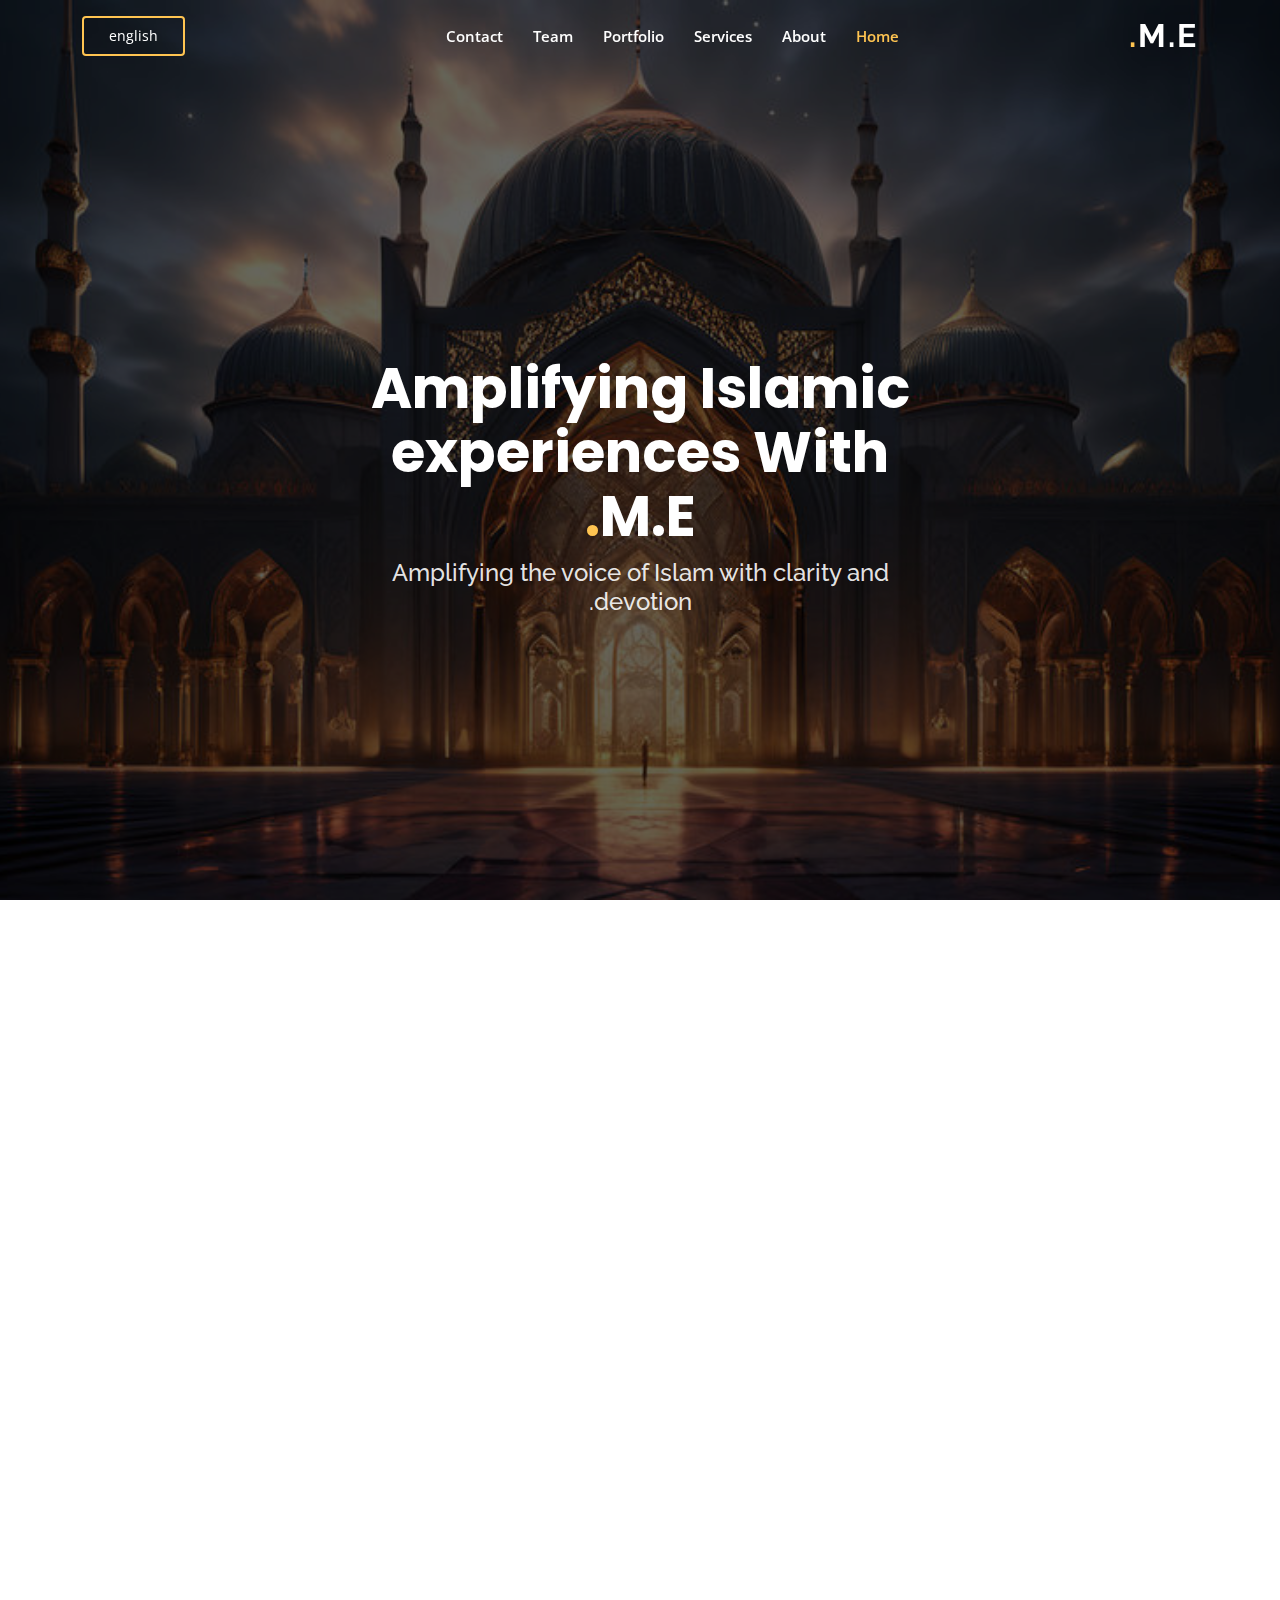
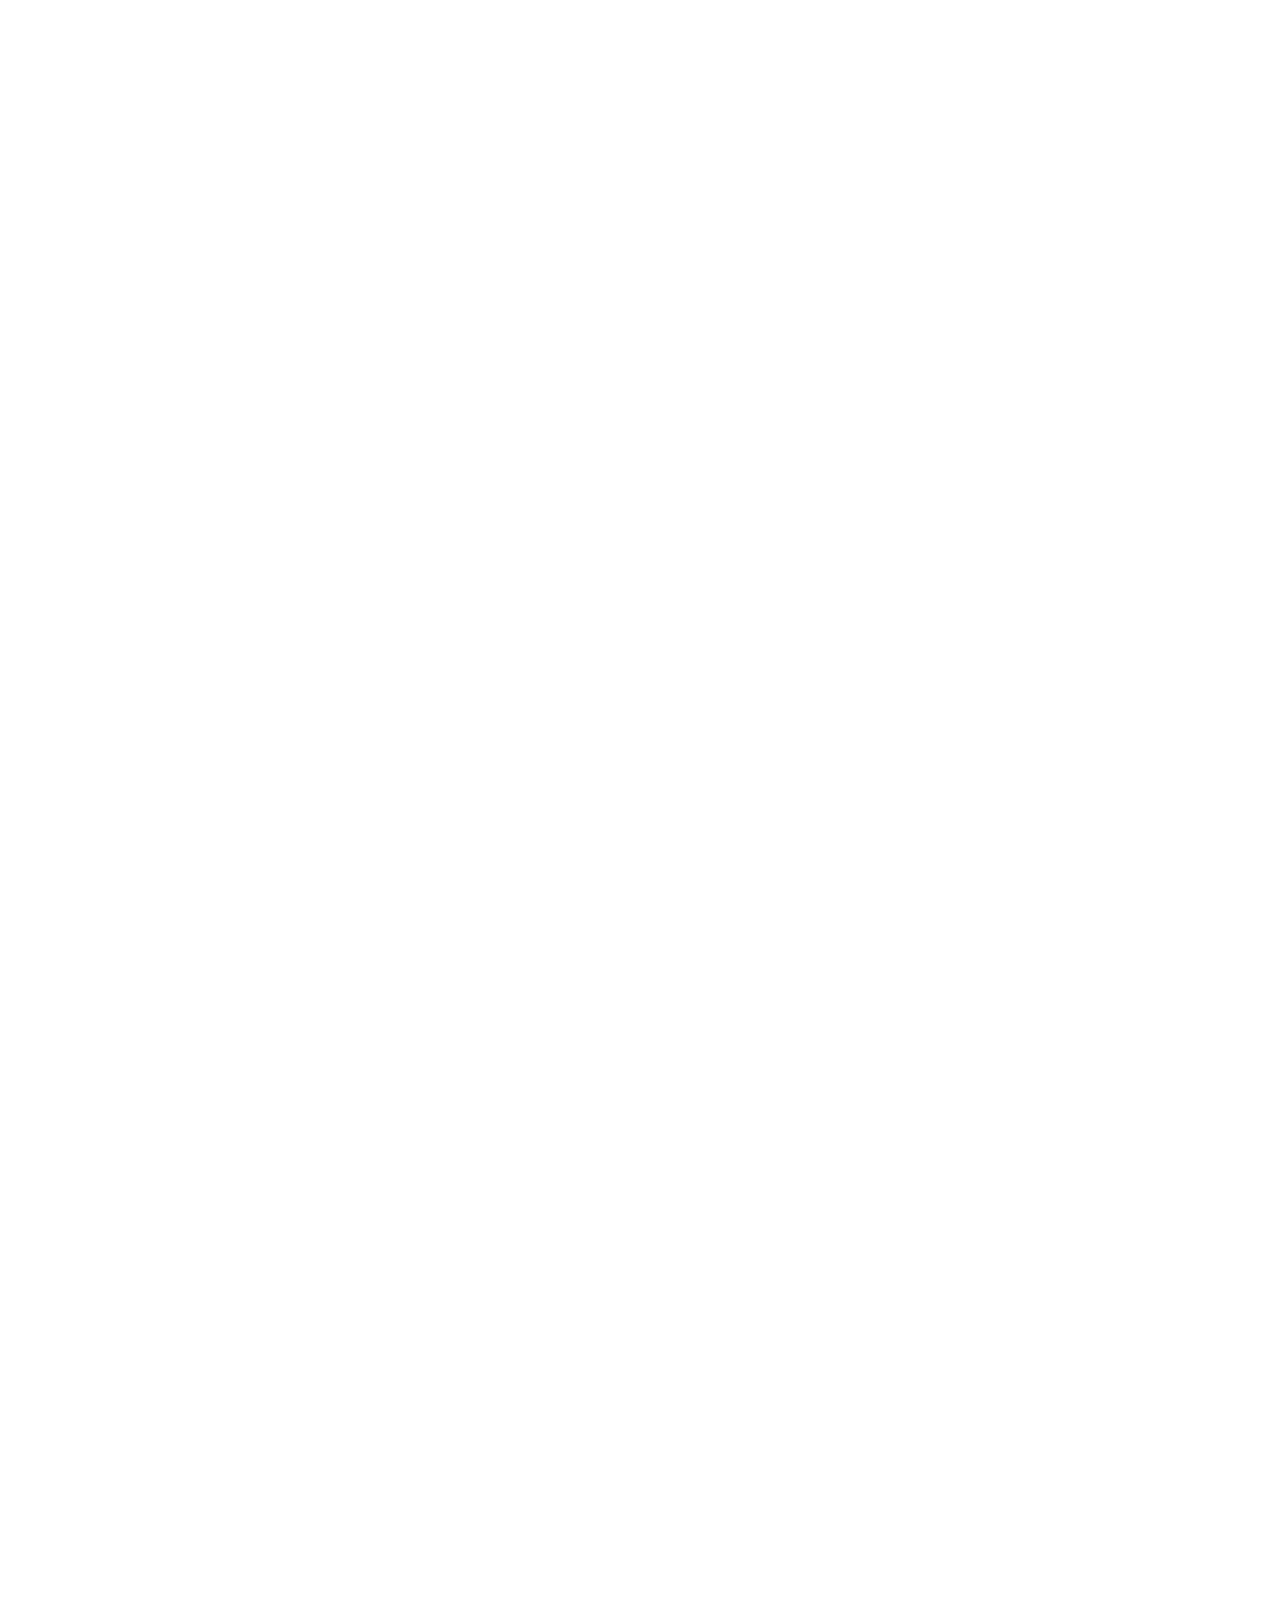
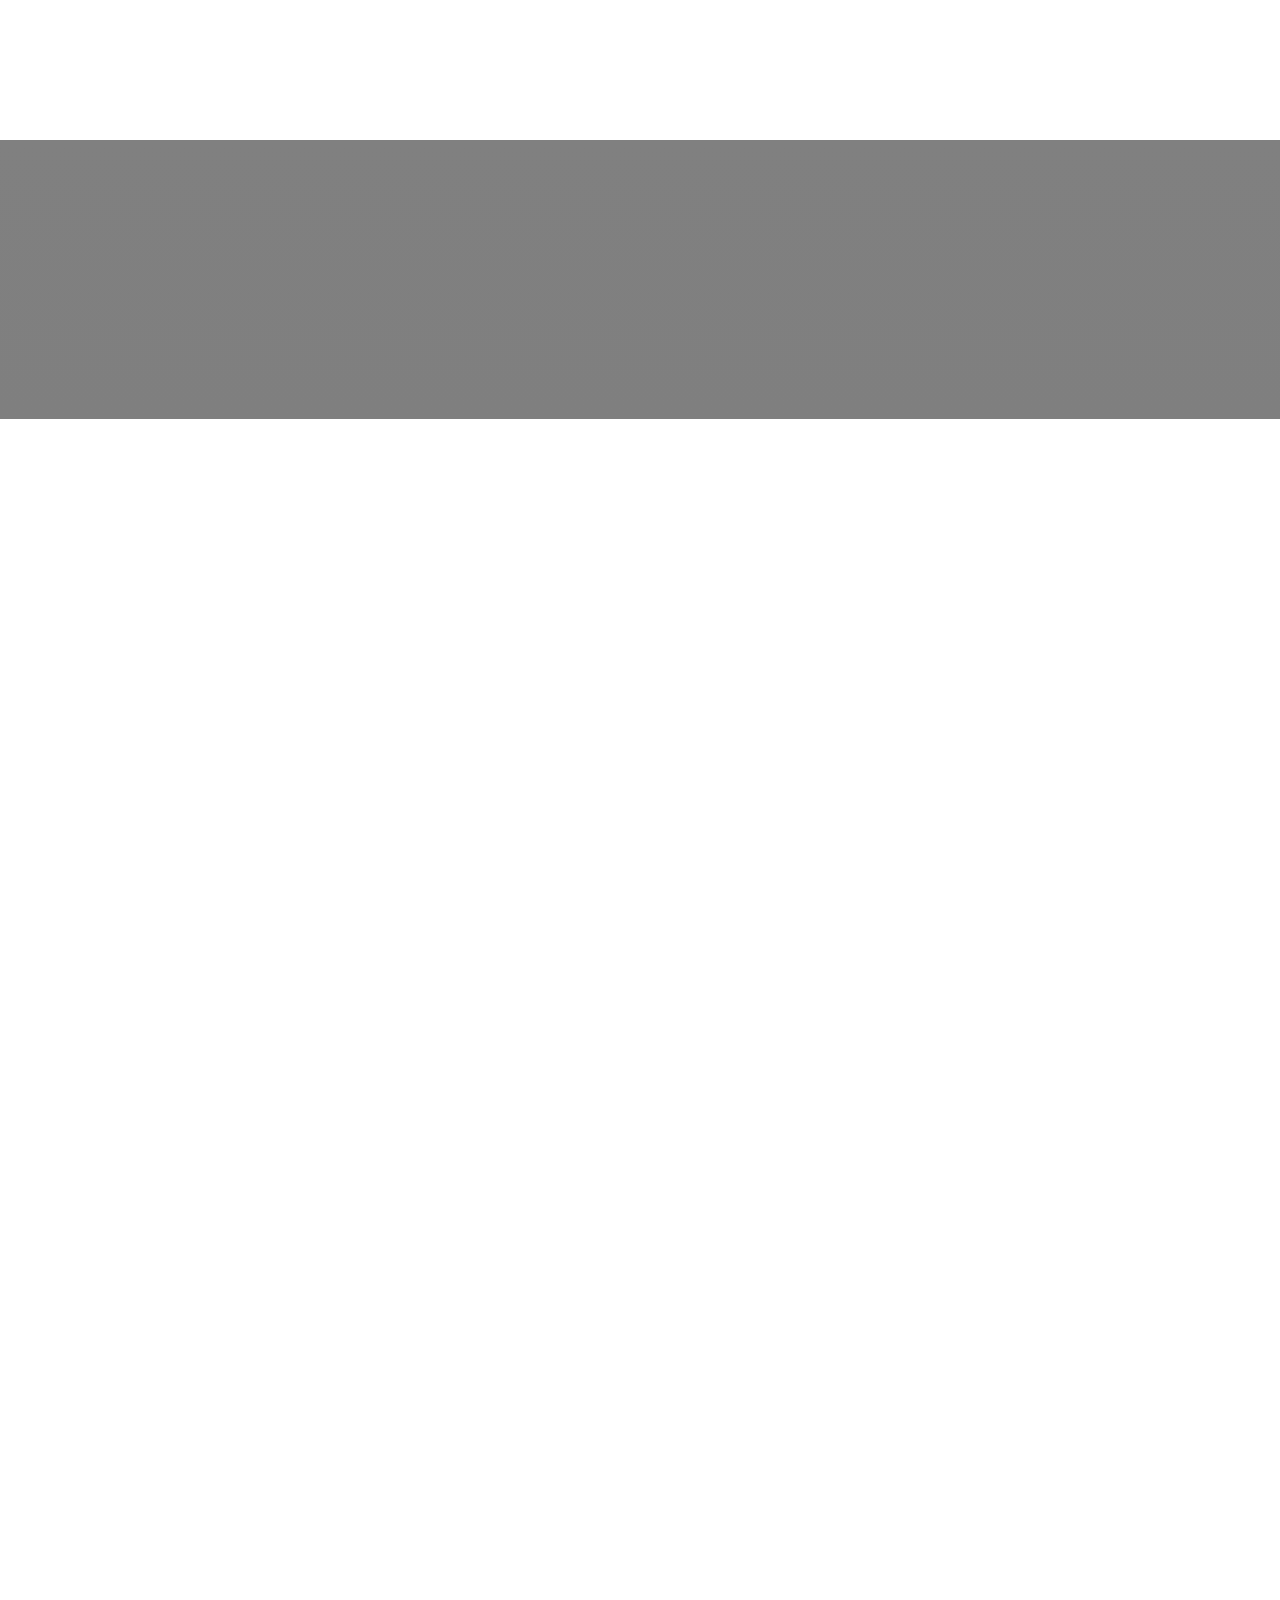
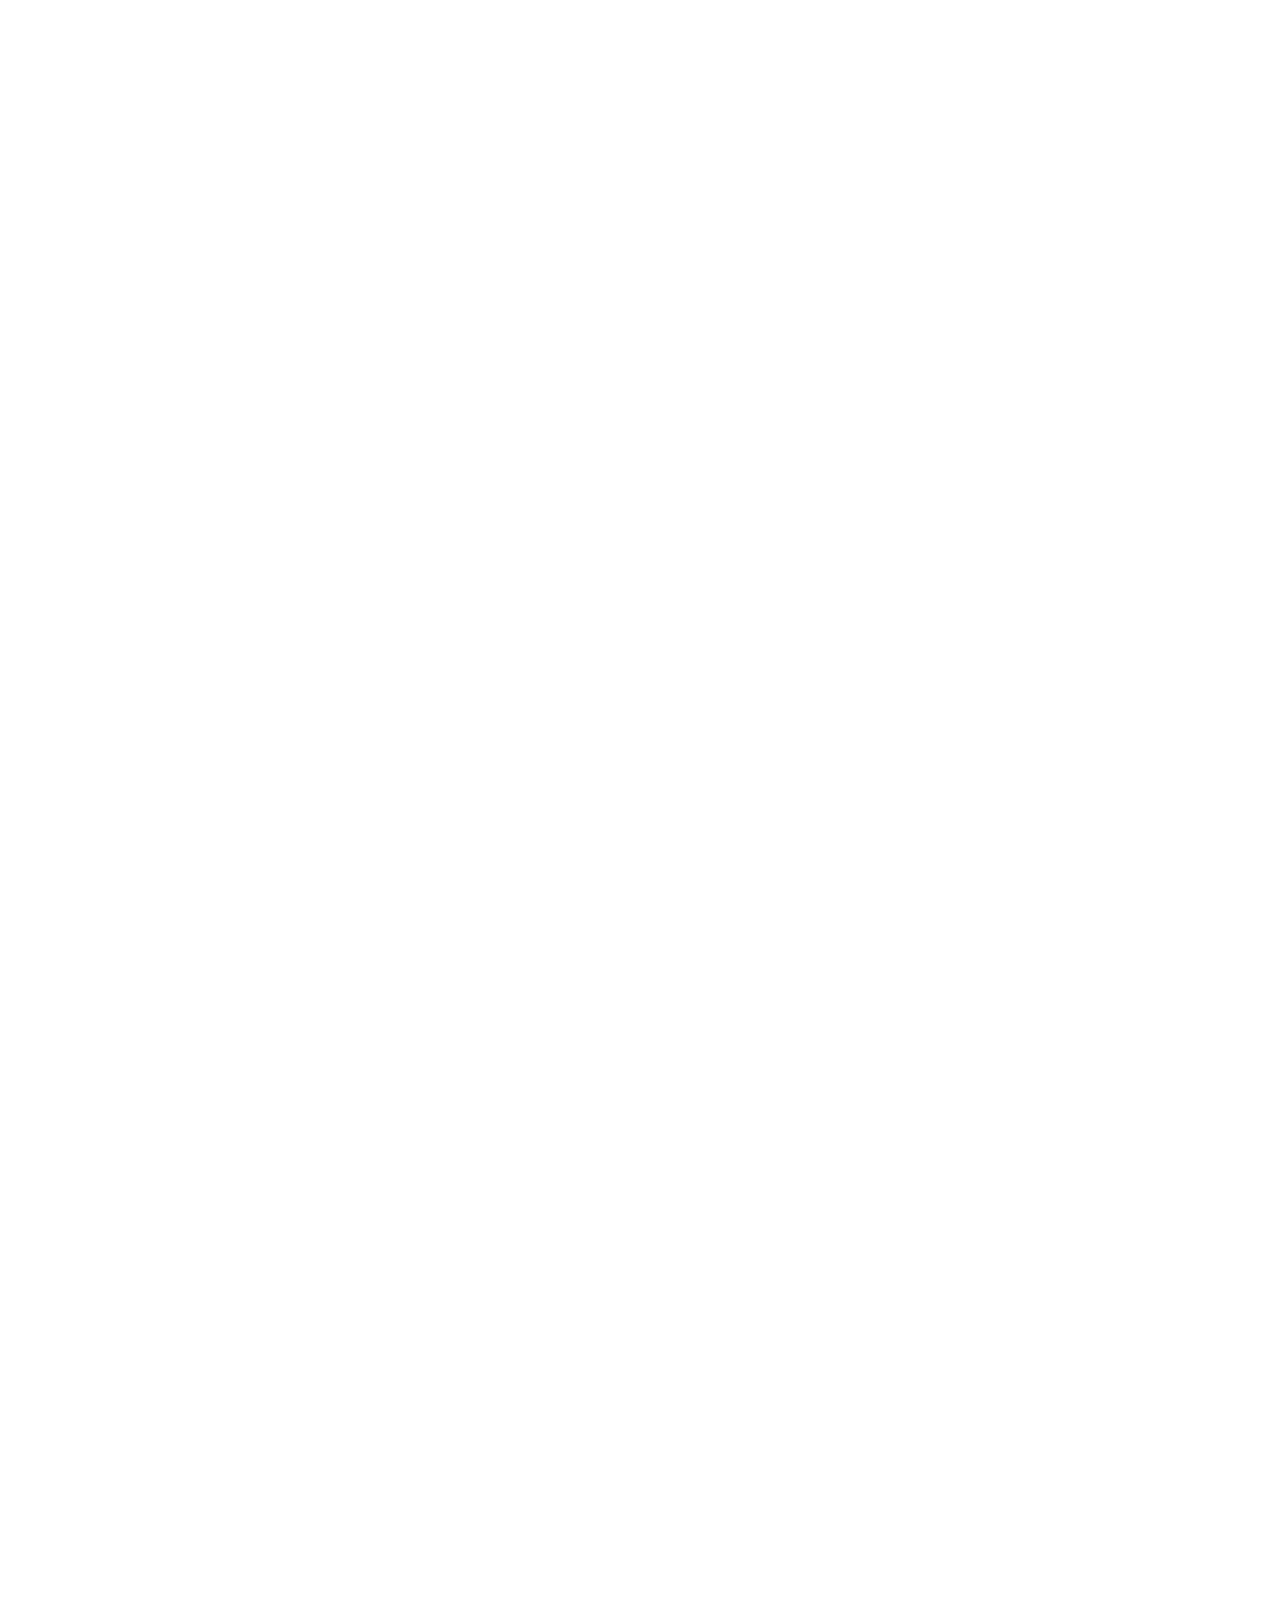
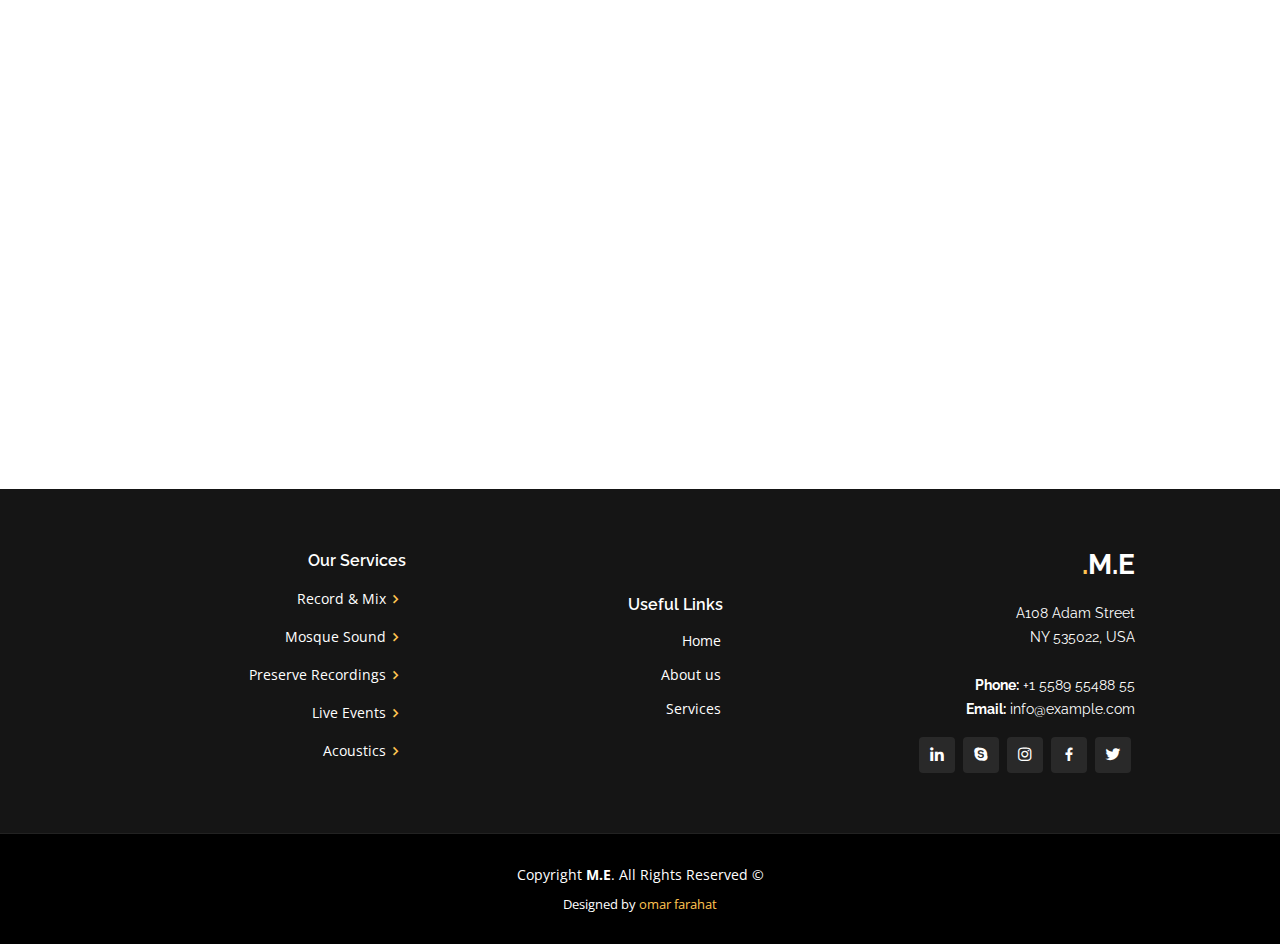
==== index ar.html @ 7bea2391 "UPLOAD" ====
<!DOCTYPE html>
<html lang="en">

<head>
  <meta charset="utf-8">
  <meta content="width=device-width, initial-scale=1.0" name="viewport">

  <title>maazen elharam</title>
  <meta content="" name="description">
  <meta content="" name="keywords">

  <!-- Favicons -->
  <link href="assets/img/favicon.png" rel="icon">
  <link href="assets/img/apple-touch-icon.png" rel="apple-touch-icon">

  <!-- Google Fonts -->
  <link href="https://fonts.googleapis.com/css?family=Open+Sans:300,300i,400,400i,600,600i,700,700i|Raleway:300,300i,400,400i,500,500i,600,600i,700,700i|Poppins:300,300i,400,400i,500,500i,600,600i,700,700i" rel="stylesheet">

  <!-- Vendor CSS Files -->
  <link href="assets/vendor/aos/aos.css" rel="stylesheet">
  <link href="assets/vendor/bootstrap/css/bootstrap.min.css" rel="stylesheet">
  <link href="assets/vendor/bootstrap-icons/bootstrap-icons.css" rel="stylesheet">
  <link href="assets/vendor/boxicons/css/boxicons.min.css" rel="stylesheet">
  <link href="assets/vendor/glightbox/css/glightbox.min.css" rel="stylesheet">
  <link href="assets/vendor/remixicon/remixicon.css" rel="stylesheet">
  <link href="assets/vendor/swiper/swiper-bundle.min.css" rel="stylesheet">

  <!-- Template Main CSS File -->
  <link href="assets/css/style ar.css" rel="stylesheet">

</head>

<body>

  <!-- ======= Header ======= -->
  <header id="header" class="fixed-top ">
    <div class="container d-flex align-items-center justify-content-lg-between">

      <h1 class="logo me-auto me-lg-0"><a href="index.html">M.E<span>.</span></a></h1>
      <!-- Uncomment below if you prefer to use an image logo -->
      <!-- <a href="index.html" class="logo me-auto me-lg-0"><img src="assets/img/logo.png" alt="" class="img-fluid"></a>-->

      <nav id="navbar" class="navbar order-last order-lg-0">
        <ul>
          <li><a class="nav-link scrollto active" href="#hero">Home</a></li>
          <li><a class="nav-link scrollto" href="#about">About</a></li>
          <li><a class="nav-link scrollto" href="#services">Services</a></li>
          <li><a class="nav-link scrollto " href="#portfolio">Portfolio</a></li>
          <li><a class="nav-link scrollto" href="#team">Team</a></li>            
          <li><a class="nav-link scrollto" href="#contact">Contact</a></li>
        </ul>
        <i class="bi bi-list mobile-nav-toggle"></i>
      </nav><!-- .navbar -->

      <a href="index.html" class="get-started-btn scrollto">english</a>

    </div>
  </header><!-- End Header -->

  <!-- ======= Hero Section ======= -->
  <section id="hero" class="d-flex align-items-center justify-content-center">
    <div class="container" data-aos="fade-up">

      <div class="row justify-content-center" data-aos="fade-up" data-aos-delay="150">
        <div class="col-xl-6 col-lg-8">
          <h1>Amplifying Islamic experiences With M.E<span>.</span></h1>
          <h2>Amplifying the voice of Islam with clarity and devotion.</h2>
        </div>
      </div>
    </div>
  </section><!-- End Hero -->

  <main id="main">

    <!-- ======= About Section ======= -->
    <section id="about" class="about">
      <div class="container" data-aos="fade-up">

        <div class="row">
          <div class="col-lg-6 order-1 order-lg-2" data-aos="fade-left" data-aos-delay="100">
            <img src="assets/img/about.jpeg" class="img-fluid" alt="">
          </div>
          <div class="col-lg-6 pt-4 pt-lg-0 order-2 order-lg-1 content" data-aos="fade-right" data-aos-delay="100">
            <h3>We craft the soundscapes of Islamic tradition.</h3>
            <p class="fst-italic">
              Our team of passionate Islamic sound engineers uses their expertise to elevate the audio experience in mosques, educational institutions, and media productions.            </p>

            <h4>We specialize in:

            </h4>


            <ul>
              <li><i class="ri-check-double-line"></i> Recording & Mixing: Crystal-clear recordings of lectures, Quran recitations, and nasheeds.
              </li>
              <li><i class="ri-check-double-line"></i> Mosque Sound Design: Seamless sound system design and installation for optimal prayer experiences.
              </li>
              <li><i class="ri-check-double-line"></i> Preserving Islamic Legacy: Digital audio restoration to ensure the longevity of valuable recordings.</li>
              <li><i class="ri-check-double-line"></i> Live Event Reinforcement: Enhancing the impact of Islamic conferences and gatherings.
              </li>

            </ul>
            <p>
              Driven by respect for Islamic culture, we use our skills to amplify the beauty and power of Islamic soundscapes.
            </p>
          </div>
        </div>

      </div>
    </section><!-- End About Section -->

    <!-- ======= Clients Section ======= -->
    <section id="clients" class="clients">
      <div class="container" data-aos="zoom-in">

        <div class="clients-slider swiper">
          <div class="swiper-wrapper align-items-center">
            <div class="swiper-slide"><img src="assets/img/clients/client-1.png" class="img-fluid" alt=""></div>
            <div class="swiper-slide"><img src="assets/img/clients/client-2.png" class="img-fluid" alt=""></div>
            <div class="swiper-slide"><img src="assets/img/clients/client-3.png" class="img-fluid" alt=""></div>
            <div class="swiper-slide"><img src="assets/img/clients/client-4.png" class="img-fluid" alt=""></div>
            <div class="swiper-slide"><img src="assets/img/clients/client-5.png" class="img-fluid" alt=""></div>
            <div class="swiper-slide"><img src="assets/img/clients/client-6.png" class="img-fluid" alt=""></div>
            <div class="swiper-slide"><img src="assets/img/clients/client-7.png" class="img-fluid" alt=""></div>
            <div class="swiper-slide"><img src="assets/img/clients/client-8.png" class="img-fluid" alt=""></div>
          </div>
          <div class="swiper-pagination"></div>
        </div>

      </div>
    </section><!-- End Clients Section -->

    <!-- ======= Features Section ======= -->
    <section id="features" class="features">
      <div class="container" data-aos="fade-up">

        <div class="row">
          <div class="image col-lg-6" style='background-image: url("assets/img/features.jpeg");' data-aos="fade-right"></div>
          <div class="col-lg-6" data-aos="fade-left" data-aos-delay="100">
            <div class="icon-box mt-5 mt-lg-0" data-aos="zoom-in" data-aos-delay="150">
              <i class="bx bx-microphone"></i>
              <h4>Unmatched Expertise in Islamic Acoustics: </h4>
              <p>Our team possesses in-depth knowledge of mosque acoustics, ensuring optimal sound clarity for Quran recitations, prayers, and lectures while respecting the sanctity of the space.</p>
            </div>
            <div class="icon-box mt-5" data-aos="zoom-in" data-aos-delay="150">
              <i class="bx bx-speaker"></i>
              <h4>Preserving Islamic Soundscapes:</h4>
              <p>We are dedicated to using our skills to amplify the beauty and power of Islamic sounds, maintaining the purity and emotional impact of recitations and nasheeds.</p>
            </div>
            <div class="icon-box mt-5" data-aos="zoom-in" data-aos-delay="150">
              <i class="bx bx-check"></i>
              <h4>Experience You Can Trust:</h4>
              <p>With a proven track record of success in various Islamic projects, from renowned mosques to educational institutions, we have the expertise to elevate your project.</p>
            </div>
            <div class="icon-box mt-5" data-aos="zoom-in" data-aos-delay="150">
              <i class="bx bx-message-dots"></i>
              <h4>Exceptional Customer Service:</h4>
              <p>We prioritize clear communication, close collaboration, and ongoing support to ensure your complete satisfaction throughout the entire process.</p>
            </div>
          </div>
        </div>

      </div>
    </section><!-- End Features Section -->

    <!-- ======= Services Section ======= -->
    <section id="services" class="services">
      <div class="container" data-aos="fade-up">

        <div class="section-title">
          <h2>Services</h2>
          <p>Check our Services</p>
        </div>

        <div class="row">
          <div class="col-lg-4 col-md-6 d-flex align-items-stretch" data-aos="zoom-in" data-aos-delay="100">
            <div class="icon-box">
              <div class="icon"><i class="bx bxl-deezer"></i></div>
              <h4><a href="">Record & Mix

              </a></h4>
              <p>Quran, lectures, nasheeds - all in crystal-clear quality.</p>
            </div>
          </div>

          <div class="col-lg-4 col-md-6 d-flex align-items-stretch mt-4 mt-md-0" data-aos="zoom-in" data-aos-delay="200">
            <div class="icon-box">
              <div class="icon"><i class="bx bx-volume-full"></i></div>
              <h4><a href="">Mosque Sound</a></h4>
              <p>Design & install sound systems specifically for mosques, optimizing prayer experience.</p>
            </div>
          </div>

          <div class="col-lg-4 col-md-6 d-flex align-items-stretch mt-4 mt-lg-0" data-aos="zoom-in" data-aos-delay="300">
            <div class="icon-box">
              <div class="icon"><i class="bx bx-history"></i></div>
              <h4><a href="">Preserve Recordings</a></h4>
              <p>Restore and digitize historical Islamic audio for future generations.</p>
            </div>
          </div>

          <div class="col-lg-4 col-md-6 d-flex align-items-stretch mt-4" data-aos="zoom-in" data-aos-delay="100">
            <div class="icon-box">
              <div class="icon"><i class="bx bx-world"></i></div>
              <h4><a href="">Live Events</a></h4>
              <p>Enhance sound for conferences and gatherings, ensuring clear communication.</p>
            </div>
          </div>

          <div class="col-lg-4 col-md-6 d-flex align-items-stretch mt-4" data-aos="zoom-in" data-aos-delay="200">
            <div class="icon-box">
              <div class="icon"><i class="bx bx-user-voice"></i></div>
              <h4><a href="">Acoustics</a></h4>
              <p>Improve sound quality within mosques by treating echoes and ensuring even sound distribution.</p>
            </div>
          </div>

          <div class="col-lg-4 col-md-6 d-flex align-items-stretch mt-4" data-aos="zoom-in" data-aos-delay="300">
            <div class="icon-box">
              <div class="icon"><i class="bx bx-user-check"></i></div>
              <h4><a href="">Consult & Train</a></h4>
              <p>Offer training for mosque staff on sound system operation and maintenance, empowering them for self-sufficiency.</p>
            </div>
          </div>

        </div>

      </div>
    </section><!-- End Services Section -->

    <!-- ======= Cta Section ======= -->
    <section id="cta" class="cta">
      <div class="container" data-aos="zoom-in">

        <div class="text-center">
          <h3>Call To Action</h3>
          <p> Duis aute irure dolor in reprehenderit in voluptate velit esse cillum dolore eu fugiat nulla pariatur. Excepteur sint occaecat cupidatat non proident, sunt in culpa qui officia deserunt mollit anim id est laborum.</p>
          <a class="cta-btn" href="#">Call To Action</a>
        </div>

      </div>
    </section><!-- End Cta Section -->

    <!-- ======= Portfolio Section ======= -->
    <section id="portfolio" class="portfolio">
      <div class="container" data-aos="fade-up">

        <div class="section-title">
          <h2>Portfolio</h2>
          <p>Check our Portfolio</p>
        </div>

        <div class="row" data-aos="fade-up" data-aos-delay="100">
          <div class="col-lg-12 d-flex justify-content-center">
            <ul id="portfolio-flters">
              <li data-filter="*" class="filter-active">All</li>
              <li data-filter=".filter-app">App</li>
              <li data-filter=".filter-card">Card</li>
              <li data-filter=".filter-web">Web</li>
            </ul>
          </div>
        </div>

        <div class="row portfolio-container" data-aos="fade-up" data-aos-delay="200">

          <div class="col-lg-4 col-md-6 portfolio-item filter-app">
            <div class="portfolio-wrap">
              <img src="assets/img/portfolio/portfolio-1.jpg" class="img-fluid" alt="">
              <div class="portfolio-info">
                <h4>App 1</h4>
                <p>App</p>
                <div class="portfolio-links">
                  <a href="assets/img/portfolio/portfolio-1.jpg" data-gallery="portfolioGallery" class="portfolio-lightbox" title="App 1"><i class="bx bx-plus"></i></a>
                  <a href="portfolio-details.html" title="More Details"><i class="bx bx-link"></i></a>
                </div>
              </div>
            </div>
          </div>

          <div class="col-lg-4 col-md-6 portfolio-item filter-web">
            <div class="portfolio-wrap">
              <img src="assets/img/portfolio/portfolio-2.jpg" class="img-fluid" alt="">
              <div class="portfolio-info">
                <h4>Web 3</h4>
                <p>Web</p>
                <div class="portfolio-links">
                  <a href="assets/img/portfolio/portfolio-2.jpg" data-gallery="portfolioGallery" class="portfolio-lightbox" title="Web 3"><i class="bx bx-plus"></i></a>
                  <a href="portfolio-details.html" title="More Details"><i class="bx bx-link"></i></a>
                </div>
              </div>
            </div>
          </div>

          <div class="col-lg-4 col-md-6 portfolio-item filter-app">
            <div class="portfolio-wrap">
              <img src="assets/img/portfolio/portfolio-3.jpg" class="img-fluid" alt="">
              <div class="portfolio-info">
                <h4>App 2</h4>
                <p>App</p>
                <div class="portfolio-links">
                  <a href="assets/img/portfolio/portfolio-3.jpg" data-gallery="portfolioGallery" class="portfolio-lightbox" title="App 2"><i class="bx bx-plus"></i></a>
                  <a href="portfolio-details.html" title="More Details"><i class="bx bx-link"></i></a>
                </div>
              </div>
            </div>
          </div>

          <div class="col-lg-4 col-md-6 portfolio-item filter-card">
            <div class="portfolio-wrap">
              <img src="assets/img/portfolio/portfolio-4.jpg" class="img-fluid" alt="">
              <div class="portfolio-info">
                <h4>Card 2</h4>
                <p>Card</p>
                <div class="portfolio-links">
                  <a href="assets/img/portfolio/portfolio-4.jpg" data-gallery="portfolioGallery" class="portfolio-lightbox" title="Card 2"><i class="bx bx-plus"></i></a>
                  <a href="portfolio-details.html" title="More Details"><i class="bx bx-link"></i></a>
                </div>
              </div>
            </div>
          </div>

          <div class="col-lg-4 col-md-6 portfolio-item filter-web">
            <div class="portfolio-wrap">
              <img src="assets/img/portfolio/portfolio-5.jpg" class="img-fluid" alt="">
              <div class="portfolio-info">
                <h4>Web 2</h4>
                <p>Web</p>
                <div class="portfolio-links">
                  <a href="assets/img/portfolio/portfolio-5.jpg" data-gallery="portfolioGallery" class="portfolio-lightbox" title="Web 2"><i class="bx bx-plus"></i></a>
                  <a href="portfolio-details.html" title="More Details"><i class="bx bx-link"></i></a>
                </div>
              </div>
            </div>
          </div>

          <div class="col-lg-4 col-md-6 portfolio-item filter-app">
            <div class="portfolio-wrap">
              <img src="assets/img/portfolio/portfolio-6.jpg" class="img-fluid" alt="">
              <div class="portfolio-info">
                <h4>App 3</h4>
                <p>App</p>
                <div class="portfolio-links">
                  <a href="assets/img/portfolio/portfolio-6.jpg" data-gallery="portfolioGallery" class="portfolio-lightbox" title="App 3"><i class="bx bx-plus"></i></a>
                  <a href="portfolio-details.html" title="More Details"><i class="bx bx-link"></i></a>
                </div>
              </div>
            </div>
          </div>

          <div class="col-lg-4 col-md-6 portfolio-item filter-card">
            <div class="portfolio-wrap">
              <img src="assets/img/portfolio/portfolio-7.jpg" class="img-fluid" alt="">
              <div class="portfolio-info">
                <h4>Card 1</h4>
                <p>Card</p>
                <div class="portfolio-links">
                  <a href="assets/img/portfolio/portfolio-7.jpg" data-gallery="portfolioGallery" class="portfolio-lightbox" title="Card 1"><i class="bx bx-plus"></i></a>
                  <a href="portfolio-details.html" title="More Details"><i class="bx bx-link"></i></a>
                </div>
              </div>
            </div>
          </div>

          <div class="col-lg-4 col-md-6 portfolio-item filter-card">
            <div class="portfolio-wrap">
              <img src="assets/img/portfolio/portfolio-8.jpg" class="img-fluid" alt="">
              <div class="portfolio-info">
                <h4>Card 3</h4>
                <p>Card</p>
                <div class="portfolio-links">
                  <a href="assets/img/portfolio/portfolio-8.jpg" data-gallery="portfolioGallery" class="portfolio-lightbox" title="Card 3"><i class="bx bx-plus"></i></a>
                  <a href="portfolio-details.html" title="More Details"><i class="bx bx-link"></i></a>
                </div>
              </div>
            </div>
          </div>

          <div class="col-lg-4 col-md-6 portfolio-item filter-web">
            <div class="portfolio-wrap">
              <img src="assets/img/portfolio/portfolio-9.jpg" class="img-fluid" alt="">
              <div class="portfolio-info">
                <h4>Web 3</h4>
                <p>Web</p>
                <div class="portfolio-links">
                  <a href="assets/img/portfolio/portfolio-9.jpg" data-gallery="portfolioGallery" class="portfolio-lightbox" title="Web 3"><i class="bx bx-plus"></i></a>
                  <a href="portfolio-details.html" title="More Details"><i class="bx bx-link"></i></a>
                </div>
              </div>
            </div>
          </div>

        </div>

      </div>
    </section><!-- End Portfolio Section -->

    <!-- ======= Counts Section ======= -->
    <section id="counts" class="counts">
      <div class="container" data-aos="fade-up">

        <div class="row no-gutters">
          <div class="image col-xl-5 d-flex align-items-stretch justify-content-center justify-content-lg-start" data-aos="fade-right" data-aos-delay="100"></div>
          <div class="col-xl-7 ps-4 ps-lg-5 pe-4 pe-lg-1 d-flex align-items-stretch" data-aos="fade-left" data-aos-delay="100">
            <div class="content d-flex flex-column justify-content-center">
              <h3>Voluptatem dignissimos provident quasi</h3>
              <p>
                Lorem ipsum dolor sit amet, consectetur adipiscing elit, sed do eiusmod tempor incididunt ut labore et dolore magna aliqua. Duis aute irure dolor in reprehenderit
              </p>
              <div class="row">
                <div class="col-md-6 d-md-flex align-items-md-stretch">
                  <div class="count-box">
                    <i class="bi bi-emoji-smile"></i>
                    <span data-purecounter-start="0" data-purecounter-end="65" data-purecounter-duration="2" class="purecounter"></span>
                    <p><strong>Happy Clients</strong> consequuntur voluptas nostrum aliquid ipsam architecto ut.</p>
                  </div>
                </div>

                <div class="col-md-6 d-md-flex align-items-md-stretch">
                  <div class="count-box">
                    <i class="bi bi-journal-richtext"></i>
                    <span data-purecounter-start="0" data-purecounter-end="85" data-purecounter-duration="2" class="purecounter"></span>
                    <p><strong>Projects</strong> adipisci atque cum quia aspernatur totam laudantium et quia dere tan</p>
                  </div>
                </div>

                <div class="col-md-6 d-md-flex align-items-md-stretch">
                  <div class="count-box">
                    <i class="bi bi-clock"></i>
                    <span data-purecounter-start="0" data-purecounter-end="35" data-purecounter-duration="4" class="purecounter"></span>
                    <p><strong>Years of experience</strong> aut commodi quaerat modi aliquam nam ducimus aut voluptate non vel</p>
                  </div>
                </div>

                <div class="col-md-6 d-md-flex align-items-md-stretch">
                  <div class="count-box">
                    <i class="bi bi-award"></i>
                    <span data-purecounter-start="0" data-purecounter-end="20" data-purecounter-duration="4" class="purecounter"></span>
                    <p><strong>Awards</strong> rerum asperiores dolor alias quo reprehenderit eum et nemo pad der</p>
                  </div>
                </div>
              </div>
            </div><!-- End .content-->
          </div>
        </div>

      </div>
    </section><!-- End Counts Section -->

    
    <!-- ======= Team Section ======= -->
    <section id="team" class="team">
      <div class="container" data-aos="fade-up">

        <div class="section-title">
          <h2>Team</h2>
          <p>Check our Team</p>
        </div>

        <div class="row">

          <div class="col-lg-3 col-md-6 d-flex align-items-stretch">
            <div class="member" data-aos="fade-up" data-aos-delay="100">
              <div class="member-img">
                <img src="assets/img/team/team-1.jpg" class="img-fluid" alt="">
                <div class="social">
                  <a href=""><i class="bi bi-twitter"></i></a>
                  <a href=""><i class="bi bi-facebook"></i></a>
                  <a href=""><i class="bi bi-instagram"></i></a>
                  <a href=""><i class="bi bi-linkedin"></i></a>
                </div>
              </div>
              <div class="member-info">
                <h4>galal eldean farahat</h4>
                <span>Chief Executive Officer</span>
              </div>
            </div>
          </div>

          <div class="col-lg-3 col-md-6 d-flex align-items-stretch">
            <div class="member" data-aos="fade-up" data-aos-delay="200">
              <div class="member-img">
                <img src="assets/img/team/team-2.jpg" class="img-fluid" alt="">
                <div class="social">
                  <a href=""><i class="bi bi-twitter"></i></a>
                  <a href=""><i class="bi bi-facebook"></i></a>
                  <a href=""><i class="bi bi-instagram"></i></a>
                  <a href=""><i class="bi bi-linkedin"></i></a>
                </div>
              </div>
              <div class="member-info">
                <h4>omar farahat</h4>
                <span>chief technology officer</span>
              </div>
            </div>
          </div>

          <div class="col-lg-3 col-md-6 d-flex align-items-stretch">
            <div class="member" data-aos="fade-up" data-aos-delay="300">
              <div class="member-img">
                <img src="assets/img/team/team-3.jpg" class="img-fluid" alt="">
                <div class="social">
                  <a href=""><i class="bi bi-twitter"></i></a>
                  <a href=""><i class="bi bi-facebook"></i></a>
                  <a href=""><i class="bi bi-instagram"></i></a>
                  <a href=""><i class="bi bi-linkedin"></i></a>
                </div>
              </div>
              <div class="member-info">
                <h4>mohanned farahat</h4>
                <span>Chief Operating Officer</span>
              </div>
            </div>
          </div>
        </div>

      </div>
    </section><!-- End Team Section -->

    <!-- ======= Contact Section ======= -->
    <section id="contact" class="contact">
      <div class="container" data-aos="fade-up">

        <div class="section-title">
          <h2>Contact</h2>
          <p>Contact Us</p>
        </div>

        <div>
          <iframe style="border:0; width: 100%; height: 270px;" src="https://www.google.com/maps/embed?pb=!1m14!1m8!1m3!1d12097.433213460943!2d-74.0062269!3d40.7101282!3m2!1i1024!2i768!4f13.1!3m3!1m2!1s0x0%3A0xb89d1fe6bc499443!2sDowntown+Conference+Center!5e0!3m2!1smk!2sbg!4v1539943755621" frameborder="0" allowfullscreen></iframe>
        </div>

        <div class="row mt-5">

            <div class="info">
              <div class="address">
                <i class="bi bi-geo-alt"></i>
                <h4>Location:</h4>
                <p>A108 Adam Street, New York, NY 535022</p>
              </div>

              <div class="email">
                <i class="bi bi-envelope"></i>
                <h4>Email:</h4>
                <p>info@example.com</p>
              </div>

              <div class="phone">
                <i class="bi bi-phone"></i>
                <h4>Call:</h4>
                <p>+1 5589 55488 55s</p>
              </div>

            </div>

          </div>


        </div>

      </div>
    </section><!-- End Contact Section -->

  </main><!-- End #main -->

  <!-- ======= Footer ======= -->
  <footer id="footer">
    <div class="footer-top">
      <div class="container">
        <div class="row">

          <div class="col-lg-3 col-md-6">
            <div class="footer-info">
              <h3>M.E<span>.</span></h3>
              <p>
                A108 Adam Street <br>
                NY 535022, USA<br><br>
                <strong>Phone:</strong> +1 5589 55488 55<br>
                <strong>Email:</strong> info@example.com<br>
              </p>
              <div class="social-links mt-3">
                <a href="#" class="twitter"><i class="bx bxl-twitter"></i></a>
                <a href="#" class="facebook"><i class="bx bxl-facebook"></i></a>
                <a href="#" class="instagram"><i class="bx bxl-instagram"></i></a>
                <a href="#" class="google-plus"><i class="bx bxl-skype"></i></a>
                <a href="#" class="linkedin"><i class="bx bxl-linkedin"></i></a>
              </div>
            </div>
          </div>

          <div class="col-lg-2 col-md-6 footer-links">
            <h4>Useful Links</h4>
            <ul>
              <li><i class="nav-link scrollto"></i> <a href="#">Home</a></li>
              <li><i class="nav-link scrollto"></i> <a href="#about">About us</a></li>
              <li><i class="nav-link scrollto"></i> <a href="#servces">Services</a></li>
            </ul>
          </div>

          <div class="col-lg-3 col-md-6 footer-links">
            <h4>Our Services</h4>
            <ul>
              <li><i class="bx bx-chevron-right"></i> <a href="#">Record & Mix</a></li>
              <li><i class="bx bx-chevron-right"></i> <a href="#">Mosque Sound</a></li>
              <li><i class="bx bx-chevron-right"></i> <a href="#">Preserve Recordings</a></li>
              <li><i class="bx bx-chevron-right"></i> <a href="#">Live Events</a></li>
              <li><i class="bx bx-chevron-right"></i> <a href="#">Acoustics</a></li>
            </ul>
          </div>

         
        </div>
      </div>
    </div>

    <div class="container">
      <div class="copyright">
        &copy; Copyright <strong><span>M.E</span></strong>. All Rights Reserved
      </div>
      <div class="credits">
        Designed by <a href="#">omar farahat</a>
      </div>
    </div>
  </footer><!-- End Footer -->

  <div id="preloader"></div>
  <a href="#" class="back-to-top d-flex align-items-center justify-content-center"><i class="bi bi-arrow-up-short"></i></a>

  <!-- Vendor JS Files -->
  <script src="assets/vendor/purecounter/purecounter_vanilla.js"></script>
  <script src="assets/vendor/aos/aos.js"></script>
  <script src="assets/vendor/bootstrap/js/bootstrap.bundle.min.js"></script>
  <script src="assets/vendor/glightbox/js/glightbox.min.js"></script>
  <script src="assets/vendor/isotope-layout/isotope.pkgd.min.js"></script>
  <script src="assets/vendor/swiper/swiper-bundle.min.js"></script>
  <script src="assets/vendor/php-email-form/validate.js"></script>

  <!-- Template Main JS File -->
  <script src="assets/js/main.js"></script>

</body>

</html>
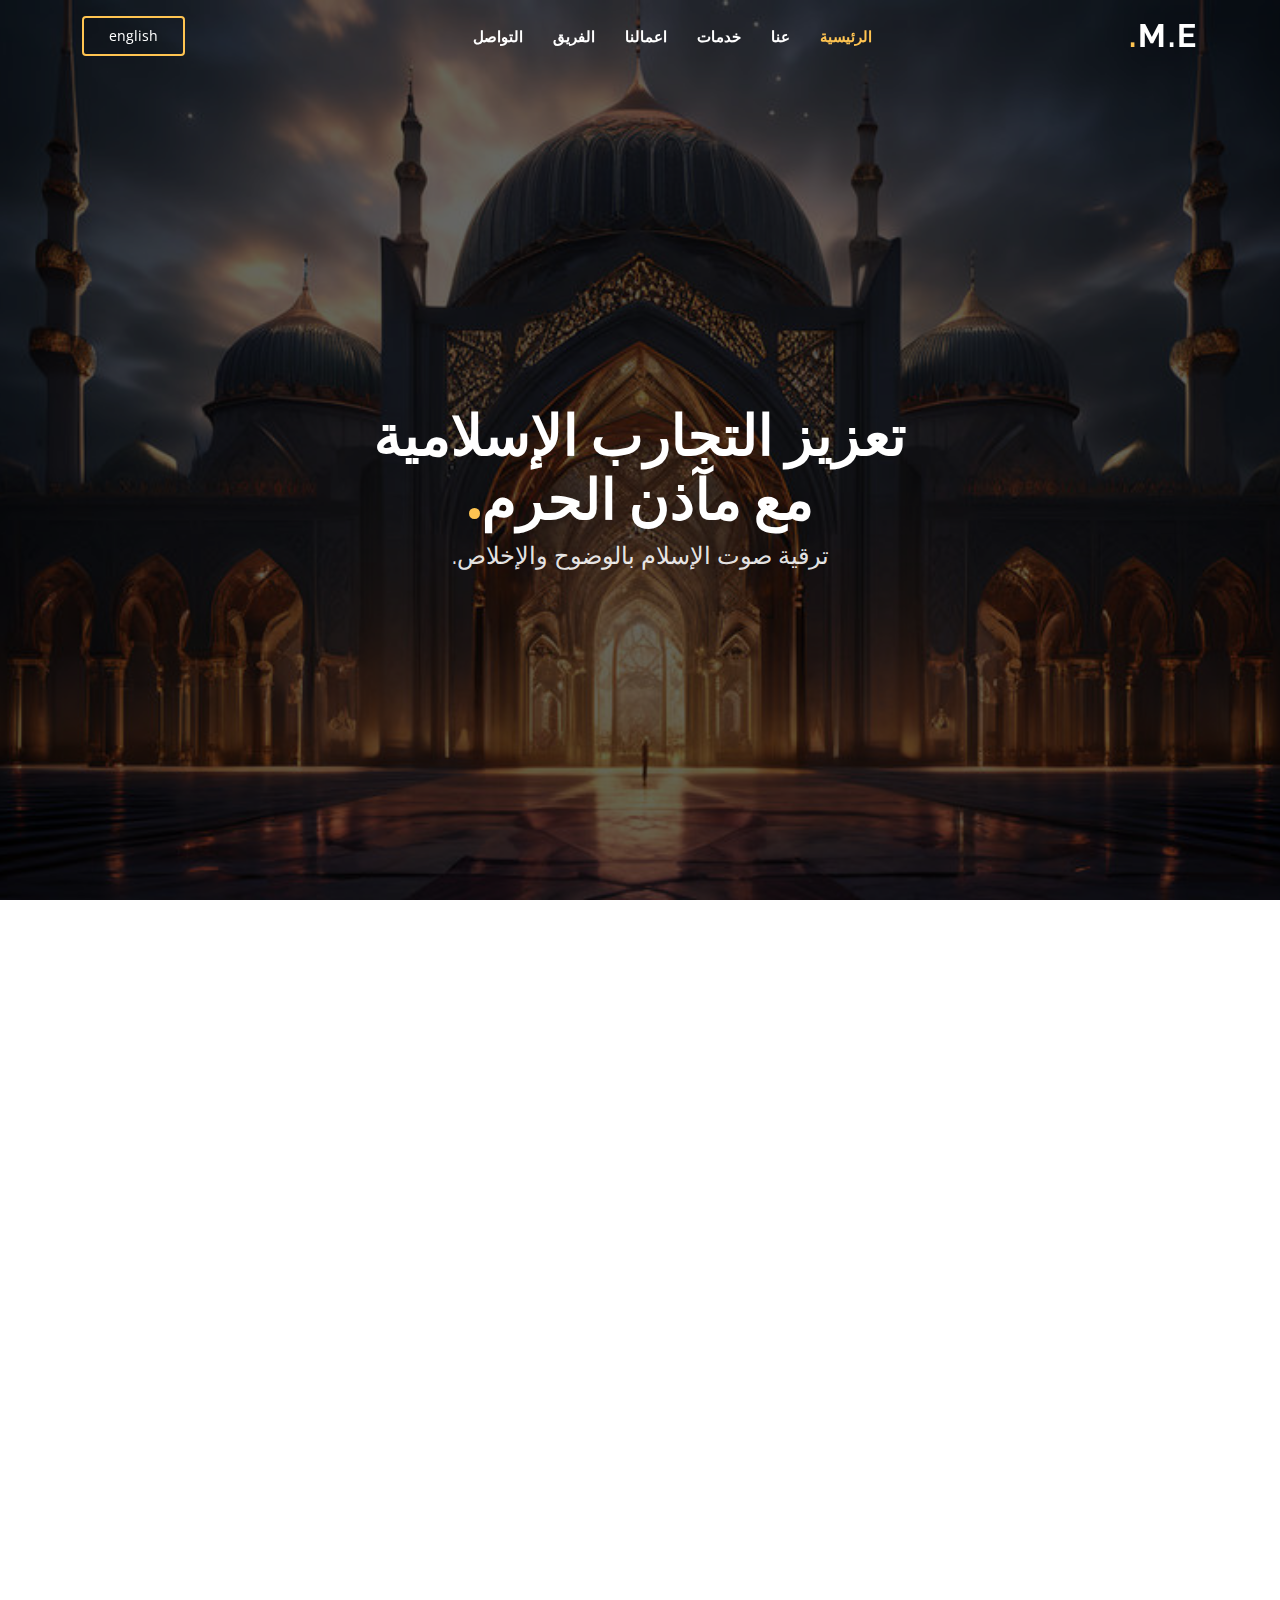
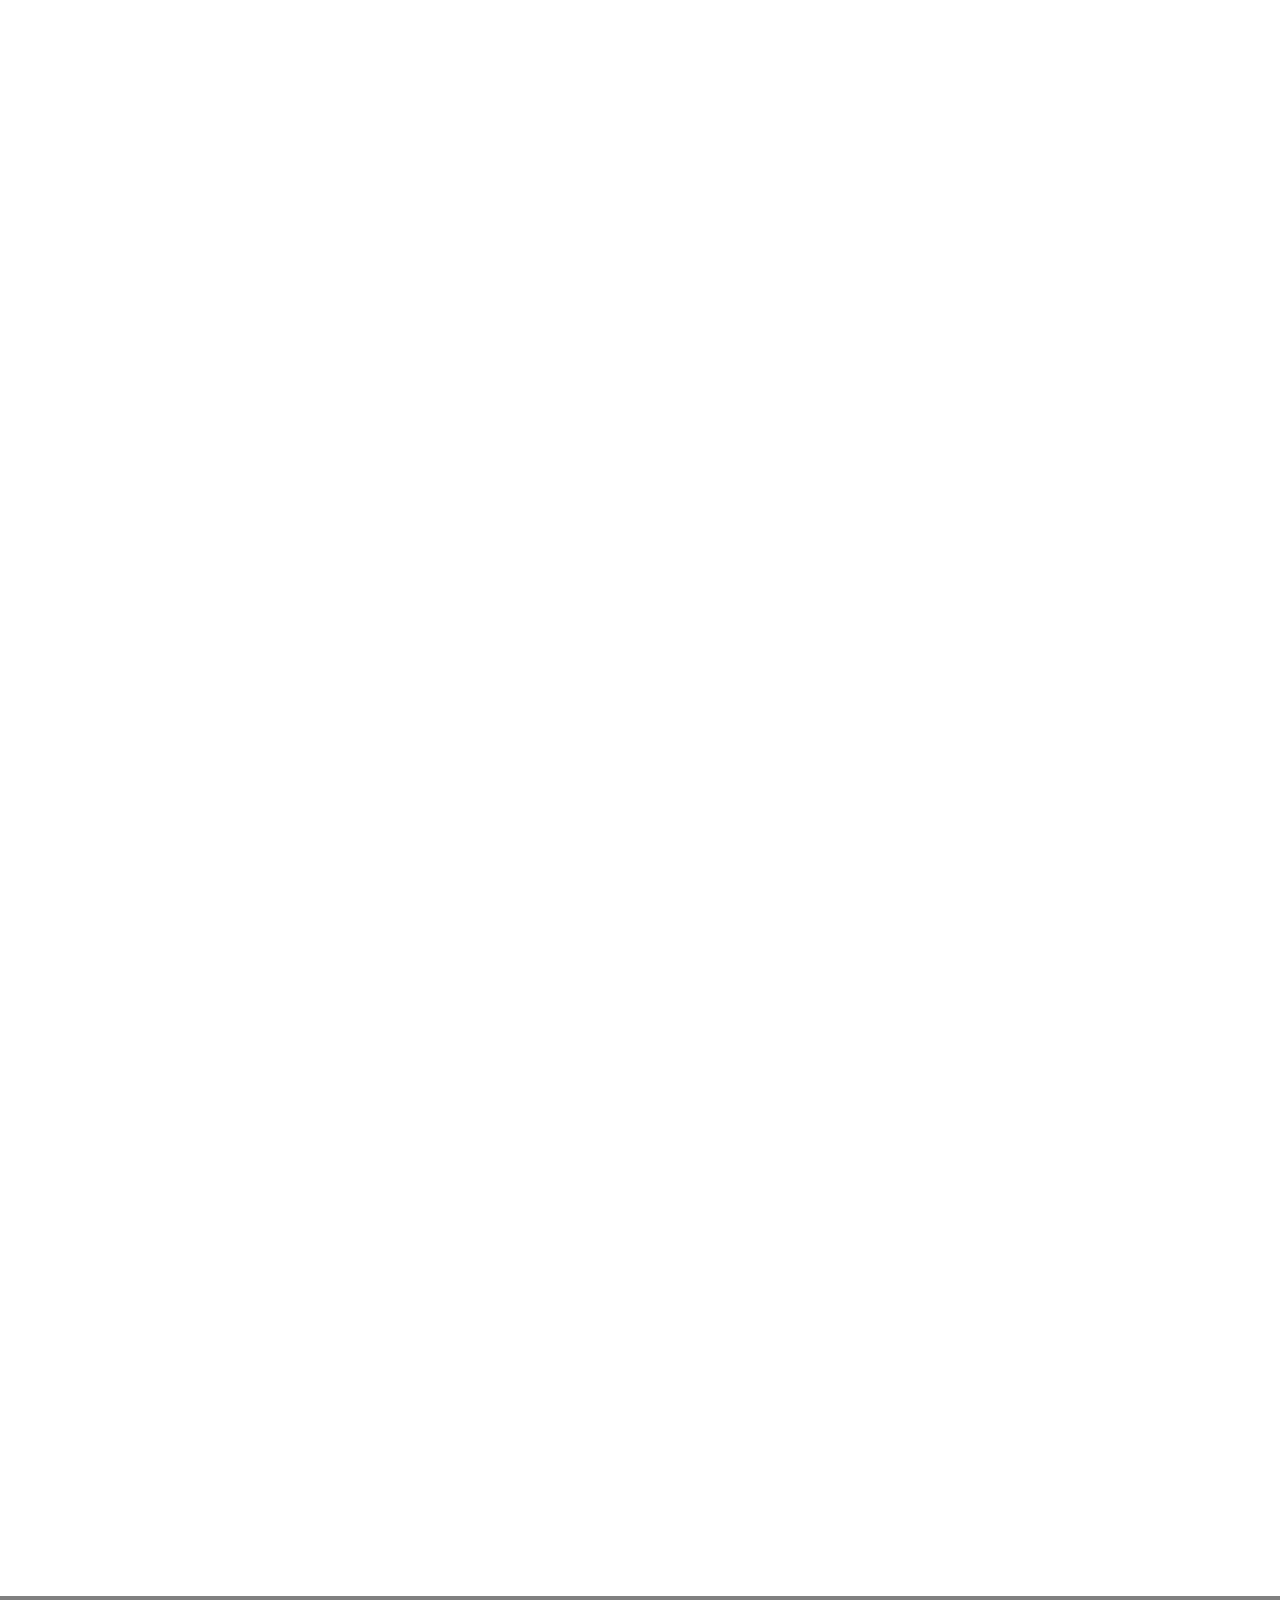
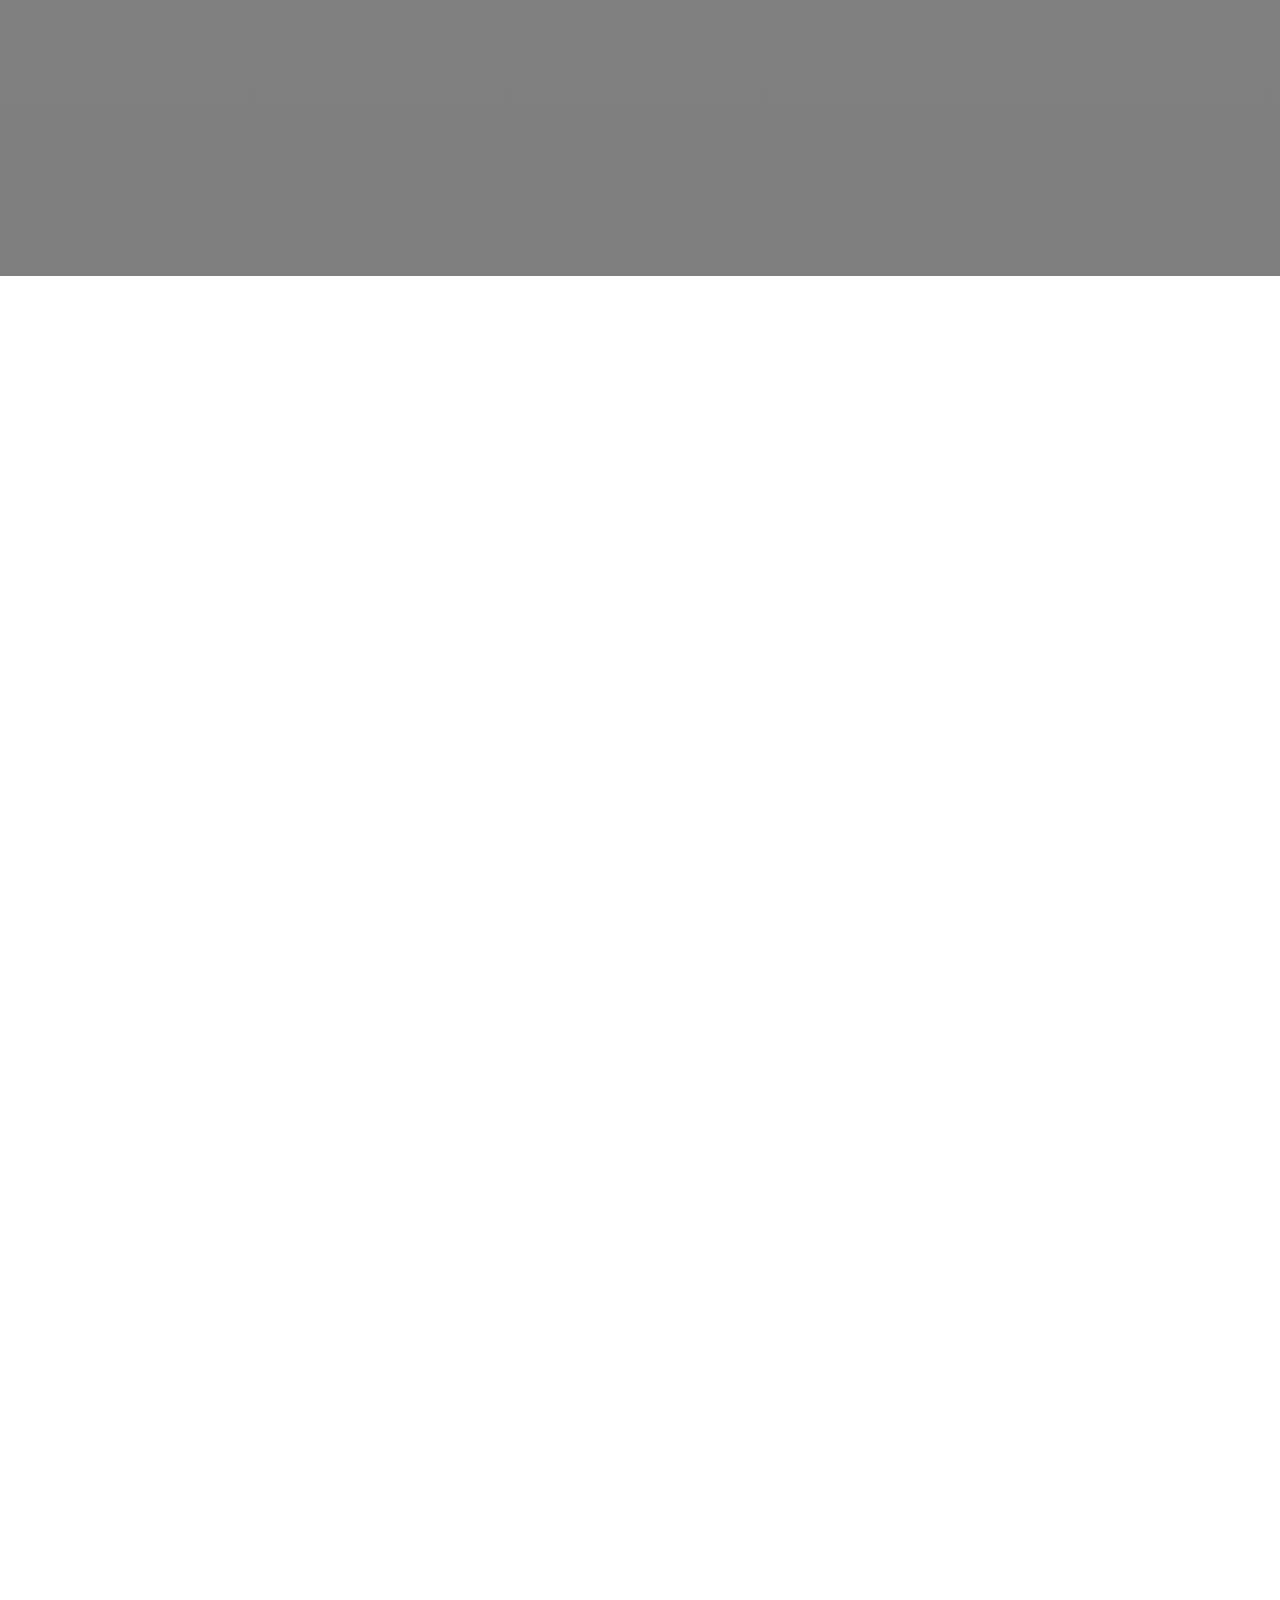
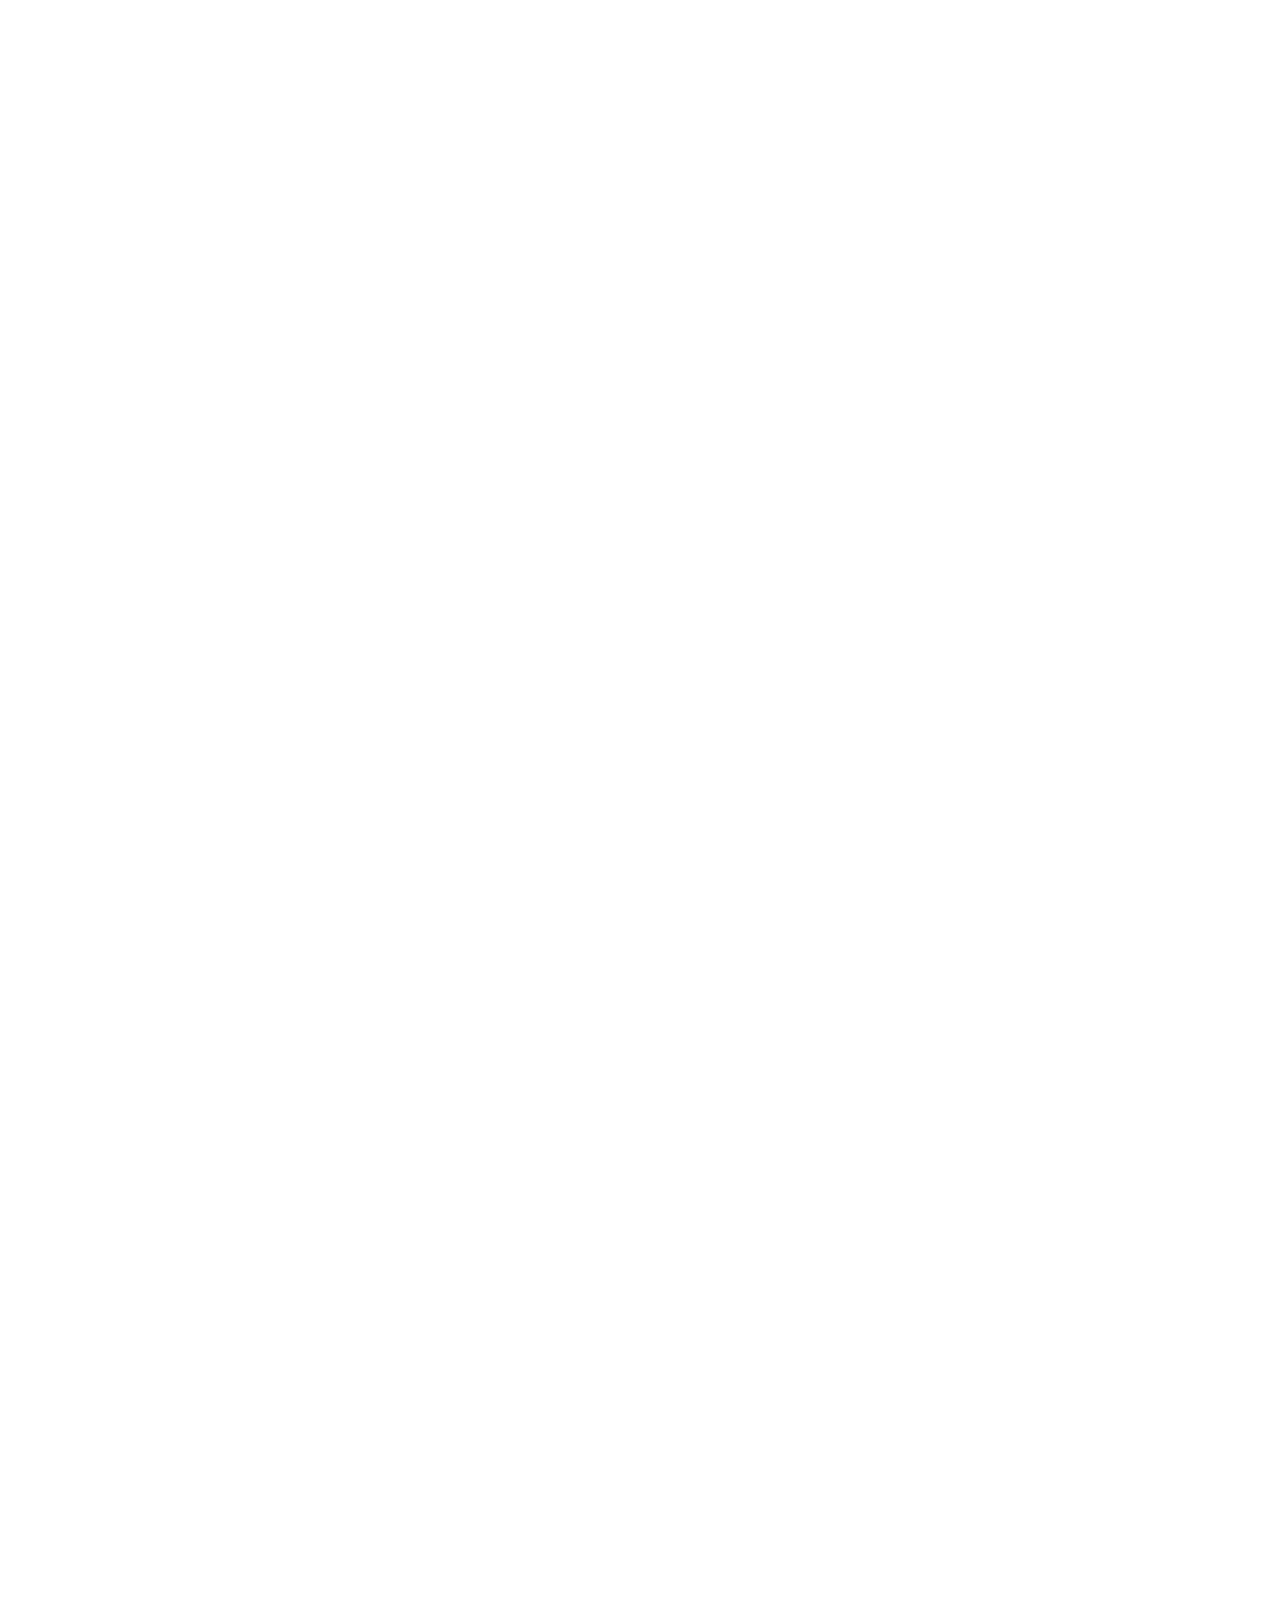
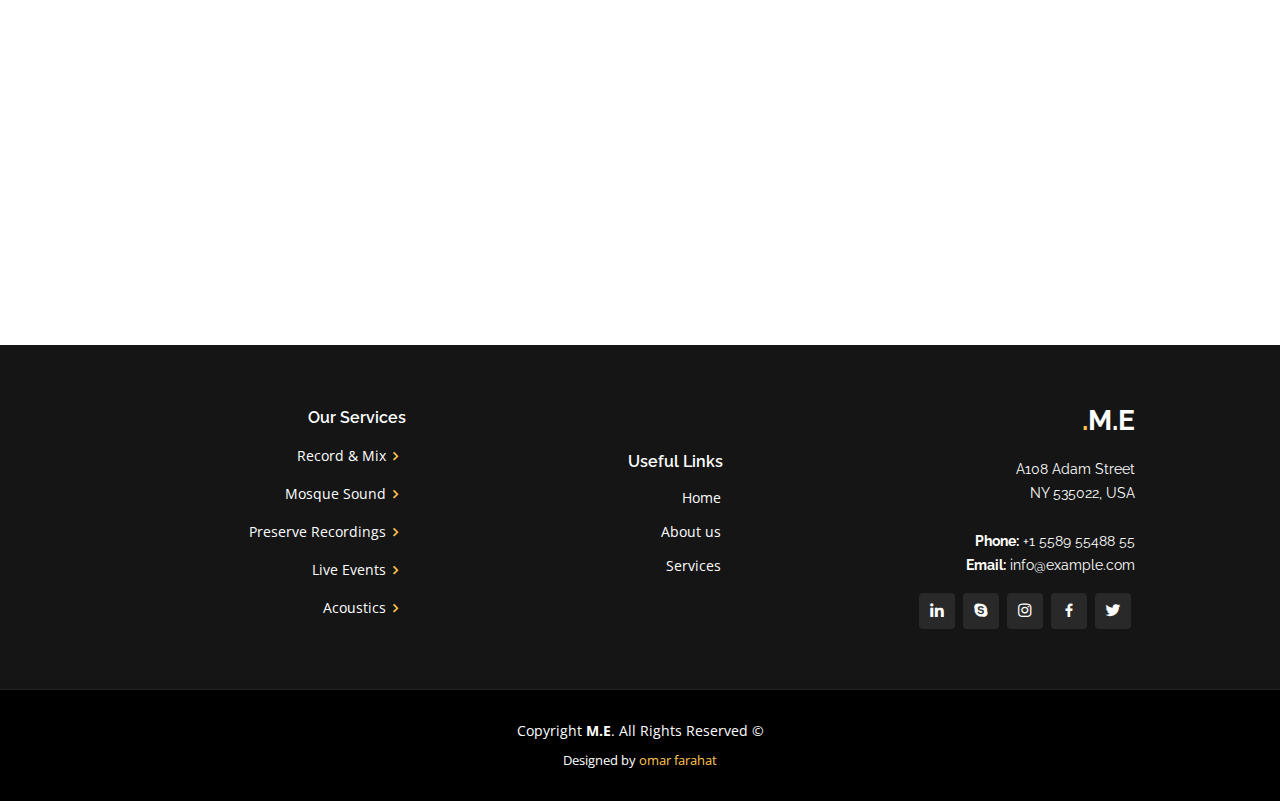
==== commit 991828f5: "Update index ar.html" ====
--- a/index ar.html
+++ b/index ar.html
@@ -5,7 +5,7 @@
   <meta charset="utf-8">
   <meta content="width=device-width, initial-scale=1.0" name="viewport">
 
-  <title>maazen elharam</title>
+  <title>مآذن الحرم لهدسةالصوتية</title>
   <meta content="" name="description">
   <meta content="" name="keywords">
 
@@ -42,12 +42,12 @@
 
       <nav id="navbar" class="navbar order-last order-lg-0">
         <ul>
-          <li><a class="nav-link scrollto active" href="#hero">Home</a></li>
-          <li><a class="nav-link scrollto" href="#about">About</a></li>
-          <li><a class="nav-link scrollto" href="#services">Services</a></li>
-          <li><a class="nav-link scrollto " href="#portfolio">Portfolio</a></li>
-          <li><a class="nav-link scrollto" href="#team">Team</a></li>            
-          <li><a class="nav-link scrollto" href="#contact">Contact</a></li>
+          <li><a class="nav-link scrollto active" href="#hero">الرئيسية</a></li>
+          <li><a class="nav-link scrollto" href="#about">عنا</a></li>
+          <li><a class="nav-link scrollto" href="#services">خدمات</a></li>
+          <li><a class="nav-link scrollto " href="#portfolio">اعمالنا</a></li>
+          <li><a class="nav-link scrollto" href="#team">الفريق</a></li>            
+          <li><a class="nav-link scrollto" href="#contact">التواصل</a></li>
         </ul>
         <i class="bi bi-list mobile-nav-toggle"></i>
       </nav><!-- .navbar -->
@@ -63,8 +63,8 @@
 
       <div class="row justify-content-center" data-aos="fade-up" data-aos-delay="150">
         <div class="col-xl-6 col-lg-8">
-          <h1>Amplifying Islamic experiences With M.E<span>.</span></h1>
-          <h2>Amplifying the voice of Islam with clarity and devotion.</h2>
+          <h1>تعزيز التجارب الإسلامية مع مآذن الحرم<span>.</span></h1>
+          <h2>ترقية صوت الإسلام بالوضوح والإخلاص.</h2>
         </div>
       </div>
     </div>
@@ -81,28 +81,27 @@
             <img src="assets/img/about.jpeg" class="img-fluid" alt="">
           </div>
           <div class="col-lg-6 pt-4 pt-lg-0 order-2 order-lg-1 content" data-aos="fade-right" data-aos-delay="100">
-            <h3>We craft the soundscapes of Islamic tradition.</h3>
+            <h3>نُحيي المَأْثُورَ الإسلامي بِصُوَرٍ صَوْتِيَةٍ</h3>
             <p class="fst-italic">
-              Our team of passionate Islamic sound engineers uses their expertise to elevate the audio experience in mosques, educational institutions, and media productions.            </p>
-
-            <h4>We specialize in:
+              فريقنا المتميز من مهندسي الصوت الإسلامي يستخدم خبراتهم لرفع مستوى التجربة الصوتية في المساجد والمؤسسات التعليمية والإنتاج الإعلامي.            </p>
+
+            <h4> نتخصص في مجالات
 
             </h4>
 
 
             <ul>
-              <li><i class="ri-check-double-line"></i> Recording & Mixing: Crystal-clear recordings of lectures, Quran recitations, and nasheeds.
+              <li><i class="ri-check-double-line"></i>تسجيل وإتقان: تسجيلات واضحة للمحاضرات وتلاوات القرآن والإنشاد.
               </li>
-              <li><i class="ri-check-double-line"></i> Mosque Sound Design: Seamless sound system design and installation for optimal prayer experiences.
+              <li><i class="ri-check-double-line"></i> تصميم هندسي لأنظمة الصوت: تصميم وتركيب أنظمة صوت متكاملة لصوتيات صلاة مثالية.
               </li>
-              <li><i class="ri-check-double-line"></i> Preserving Islamic Legacy: Digital audio restoration to ensure the longevity of valuable recordings.</li>
-              <li><i class="ri-check-double-line"></i> Live Event Reinforcement: Enhancing the impact of Islamic conferences and gatherings.
+              <li><i class="ri-check-double-line"></i> تصميم هندسي لأنظمة الصوت: تصميم وتركيب أنظمة صوت متكاملة لصوتيات صلاة مثالية.</li>
+              <li><i class="ri-check-double-line"></i> تعزيز الفعاليات المباشرة: الارتقاء بتأثير المؤتمرات واللقاءات الإسلامية
               </li>
 
             </ul>
             <p>
-              Driven by respect for Islamic culture, we use our skills to amplify the beauty and power of Islamic soundscapes.
-            </p>
+              بدافع من احترام الثقافة الإسلامية ، نستخدم مهاراتنا لتعزيز جمال وقوة المشاهد الصوتية الإسلامية.            </p>
           </div>
         </div>
 
@@ -139,23 +138,23 @@
           <div class="col-lg-6" data-aos="fade-left" data-aos-delay="100">
             <div class="icon-box mt-5 mt-lg-0" data-aos="zoom-in" data-aos-delay="150">
               <i class="bx bx-microphone"></i>
-              <h4>Unmatched Expertise in Islamic Acoustics: </h4>
-              <p>Our team possesses in-depth knowledge of mosque acoustics, ensuring optimal sound clarity for Quran recitations, prayers, and lectures while respecting the sanctity of the space.</p>
+              <h4>خبرة لا تُضاهى في مجال الصوتيات الإسلامية </h4>
+              <p>فريقنا يمتلك معرفة عميقة بأصوات المساجد، مما يضمن وضوح الصوت الأمثل لتلاوة القرآن والص prayers والمحاضرات مع احترام قدسية المكان.</p>
             </div>
             <div class="icon-box mt-5" data-aos="zoom-in" data-aos-delay="150">
               <i class="bx bx-speaker"></i>
-              <h4>Preserving Islamic Soundscapes:</h4>
-              <p>We are dedicated to using our skills to amplify the beauty and power of Islamic sounds, maintaining the purity and emotional impact of recitations and nasheeds.</p>
+              <h4>حفظ الأصوات الإسلامية </h4>
+              <p>نكرس أنفسنا لاستخدام مهاراتنا لتعزيز جمال وقوة الأصوات الإسلامية ، مع الحفاظ على نقاء التأثير العاطفي للتلاوات والإنشاد.</p>
             </div>
             <div class="icon-box mt-5" data-aos="zoom-in" data-aos-delay="150">
               <i class="bx bx-check"></i>
-              <h4>Experience You Can Trust:</h4>
-              <p>With a proven track record of success in various Islamic projects, from renowned mosques to educational institutions, we have the expertise to elevate your project.</p>
+              <h4>خبرة يمكنك الثقة بها</h4>
+              <p>بفضل سجل حافل بالإنجازات في مشاريع إسلامية متنوعة، بدءًا من المساجد الشهيرة إلى المؤسسات التعليمية، نمتلك الخبرة التي ترتقي بمشروعك إلى مستوى أعلى.</p>
             </div>
             <div class="icon-box mt-5" data-aos="zoom-in" data-aos-delay="150">
               <i class="bx bx-message-dots"></i>
-              <h4>Exceptional Customer Service:</h4>
-              <p>We prioritize clear communication, close collaboration, and ongoing support to ensure your complete satisfaction throughout the entire process.</p>
+              <h4>خدمة عملاء مميزة</h4>
+              <p>نحن نضع توفير تواصل واضح وتعاون وثيق ودعم مستمر على رأس أولوياتنا لضمان رضاكم التام طوال العملية. </p>
             </div>
           </div>
         </div>
@@ -168,58 +167,60 @@
       <div class="container" data-aos="fade-up">
 
         <div class="section-title">
-          <h2>Services</h2>
-          <p>Check our Services</p>
+          <h2>خدماتن/h2>
+          <p>اليك بعض من هذه الخدمات</p>
         </div>
 
         <div class="row">
           <div class="col-lg-4 col-md-6 d-flex align-items-stretch" data-aos="zoom-in" data-aos-delay="100">
             <div class="icon-box">
               <div class="icon"><i class="bx bxl-deezer"></i></div>
-              <h4><a href="">Record & Mix
+              <h4><a href="">التسجيل والمزج 
 
               </a></h4>
-              <p>Quran, lectures, nasheeds - all in crystal-clear quality.</p>
+              <p>القرآن، المحاضرات، والإنشاد - كل ذلك بجودة عالية وواضحة.
+
+              </p>
             </div>
           </div>
 
           <div class="col-lg-4 col-md-6 d-flex align-items-stretch mt-4 mt-md-0" data-aos="zoom-in" data-aos-delay="200">
             <div class="icon-box">
               <div class="icon"><i class="bx bx-volume-full"></i></div>
-              <h4><a href="">Mosque Sound</a></h4>
-              <p>Design & install sound systems specifically for mosques, optimizing prayer experience.</p>
+              <h4><a href="">صوت المساجد</a></h4>
+              <p>تصميم وتركيب أنظمة صوتية للمساجد خاصة بتعظيم وتحسين الخشوع في الصلاة</p>
             </div>
           </div>
 
           <div class="col-lg-4 col-md-6 d-flex align-items-stretch mt-4 mt-lg-0" data-aos="zoom-in" data-aos-delay="300">
             <div class="icon-box">
               <div class="icon"><i class="bx bx-history"></i></div>
-              <h4><a href="">Preserve Recordings</a></h4>
-              <p>Restore and digitize historical Islamic audio for future generations.</p>
+              <h4><a href="">أرشفة التسجيلات </a></h4>
+              <p>حفظ وترقيم التسجيلات الإسلامية التاريخية للأجيال القادمة</p>
             </div>
           </div>
 
           <div class="col-lg-4 col-md-6 d-flex align-items-stretch mt-4" data-aos="zoom-in" data-aos-delay="100">
             <div class="icon-box">
               <div class="icon"><i class="bx bx-world"></i></div>
-              <h4><a href="">Live Events</a></h4>
-              <p>Enhance sound for conferences and gatherings, ensuring clear communication.</p>
+              <h4><a href="">فعاليات مباشرة</a></h4>
+              <p>تحسين الصوت للمؤتمرات والتجمعات لضمان اتصال واضح</p>
             </div>
           </div>
 
           <div class="col-lg-4 col-md-6 d-flex align-items-stretch mt-4" data-aos="zoom-in" data-aos-delay="200">
             <div class="icon-box">
               <div class="icon"><i class="bx bx-user-voice"></i></div>
-              <h4><a href="">Acoustics</a></h4>
-              <p>Improve sound quality within mosques by treating echoes and ensuring even sound distribution.</p>
+              <h4><a href="">صوتيات</a></h4>
+              <p>تحسين جودة الصوت داخل المساجد عن طريق معالجة الصدى وضمان توزيع الصوت بشكل متساوي.</p>
             </div>
           </div>
 
           <div class="col-lg-4 col-md-6 d-flex align-items-stretch mt-4" data-aos="zoom-in" data-aos-delay="300">
             <div class="icon-box">
               <div class="icon"><i class="bx bx-user-check"></i></div>
-              <h4><a href="">Consult & Train</a></h4>
-              <p>Offer training for mosque staff on sound system operation and maintenance, empowering them for self-sufficiency.</p>
+              <h4><a href="">استشارة وتدريب</a></h4>
+              <p>قدم تدريباً لموظفي المساجد على تشغيل وصيانة نظام الصوت ، مما يمكّنهم من الاعتماد على الذات.</p>
             </div>
           </div>
 
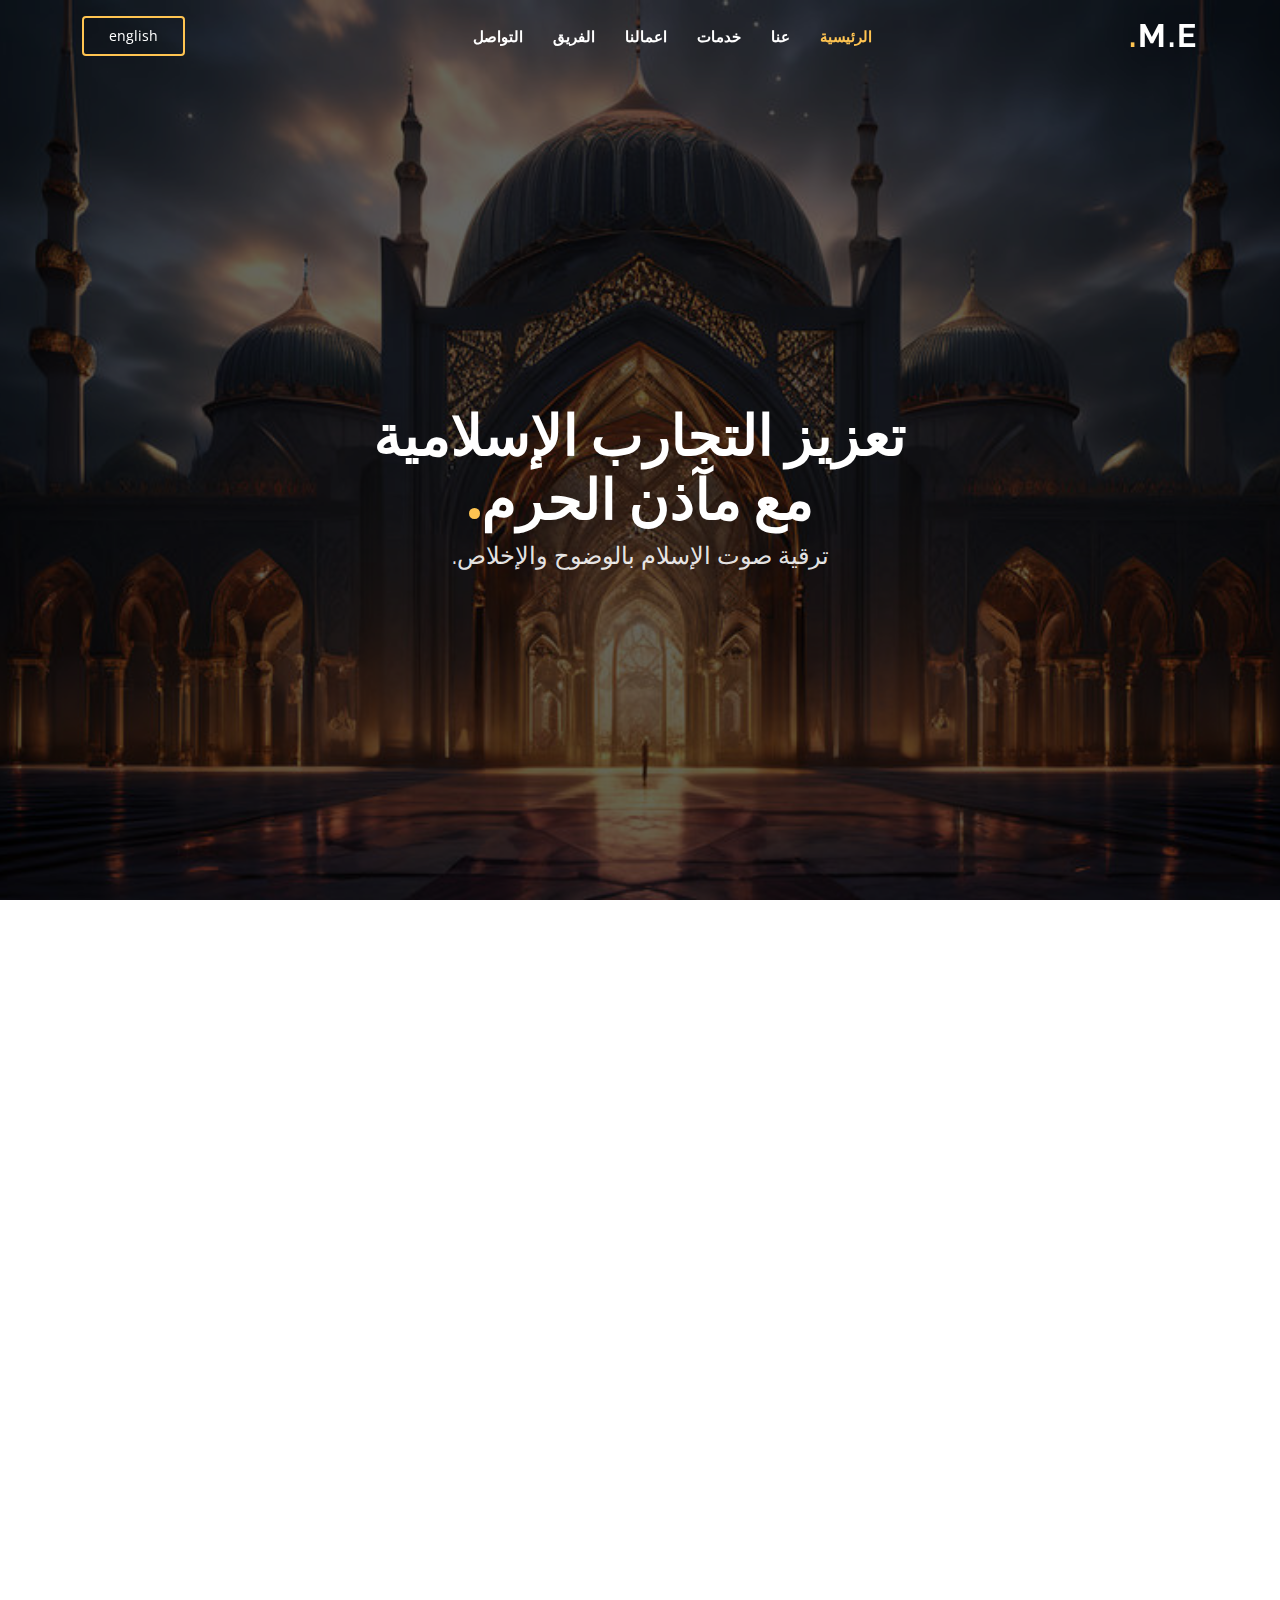
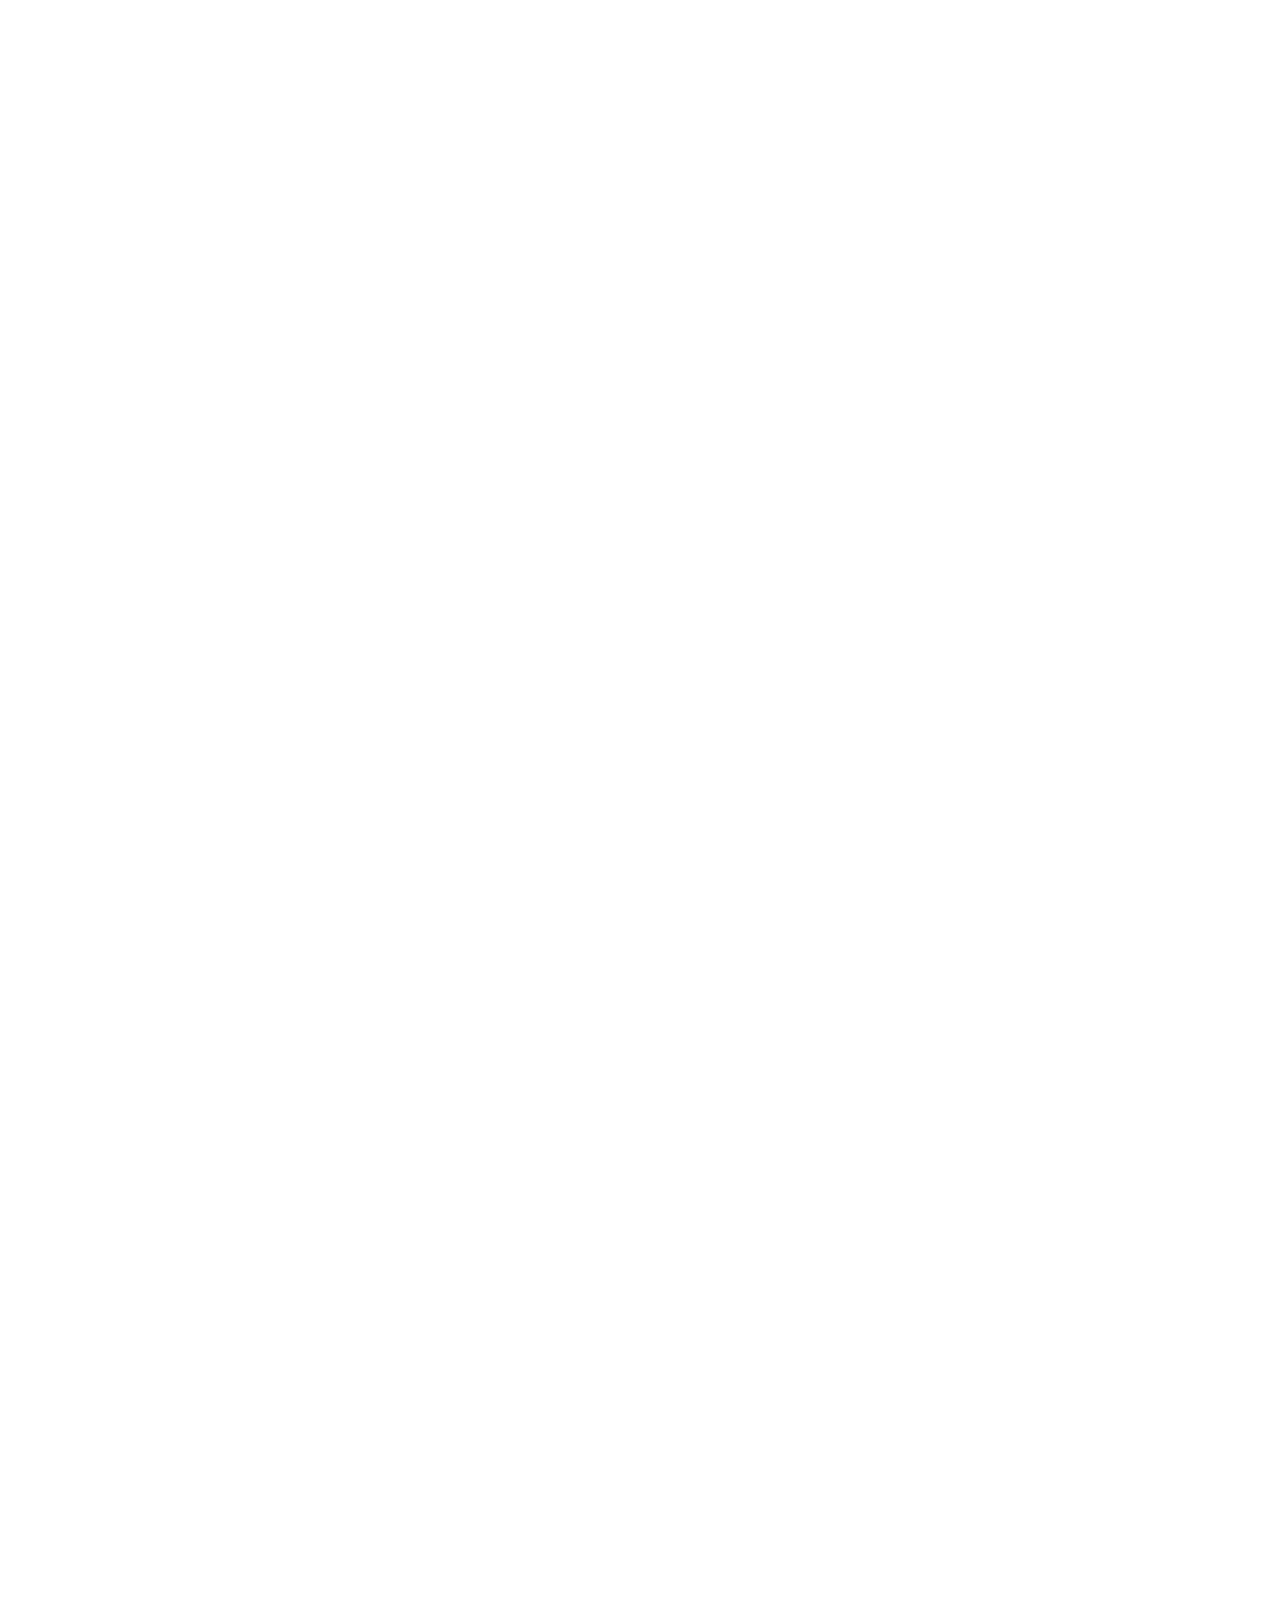
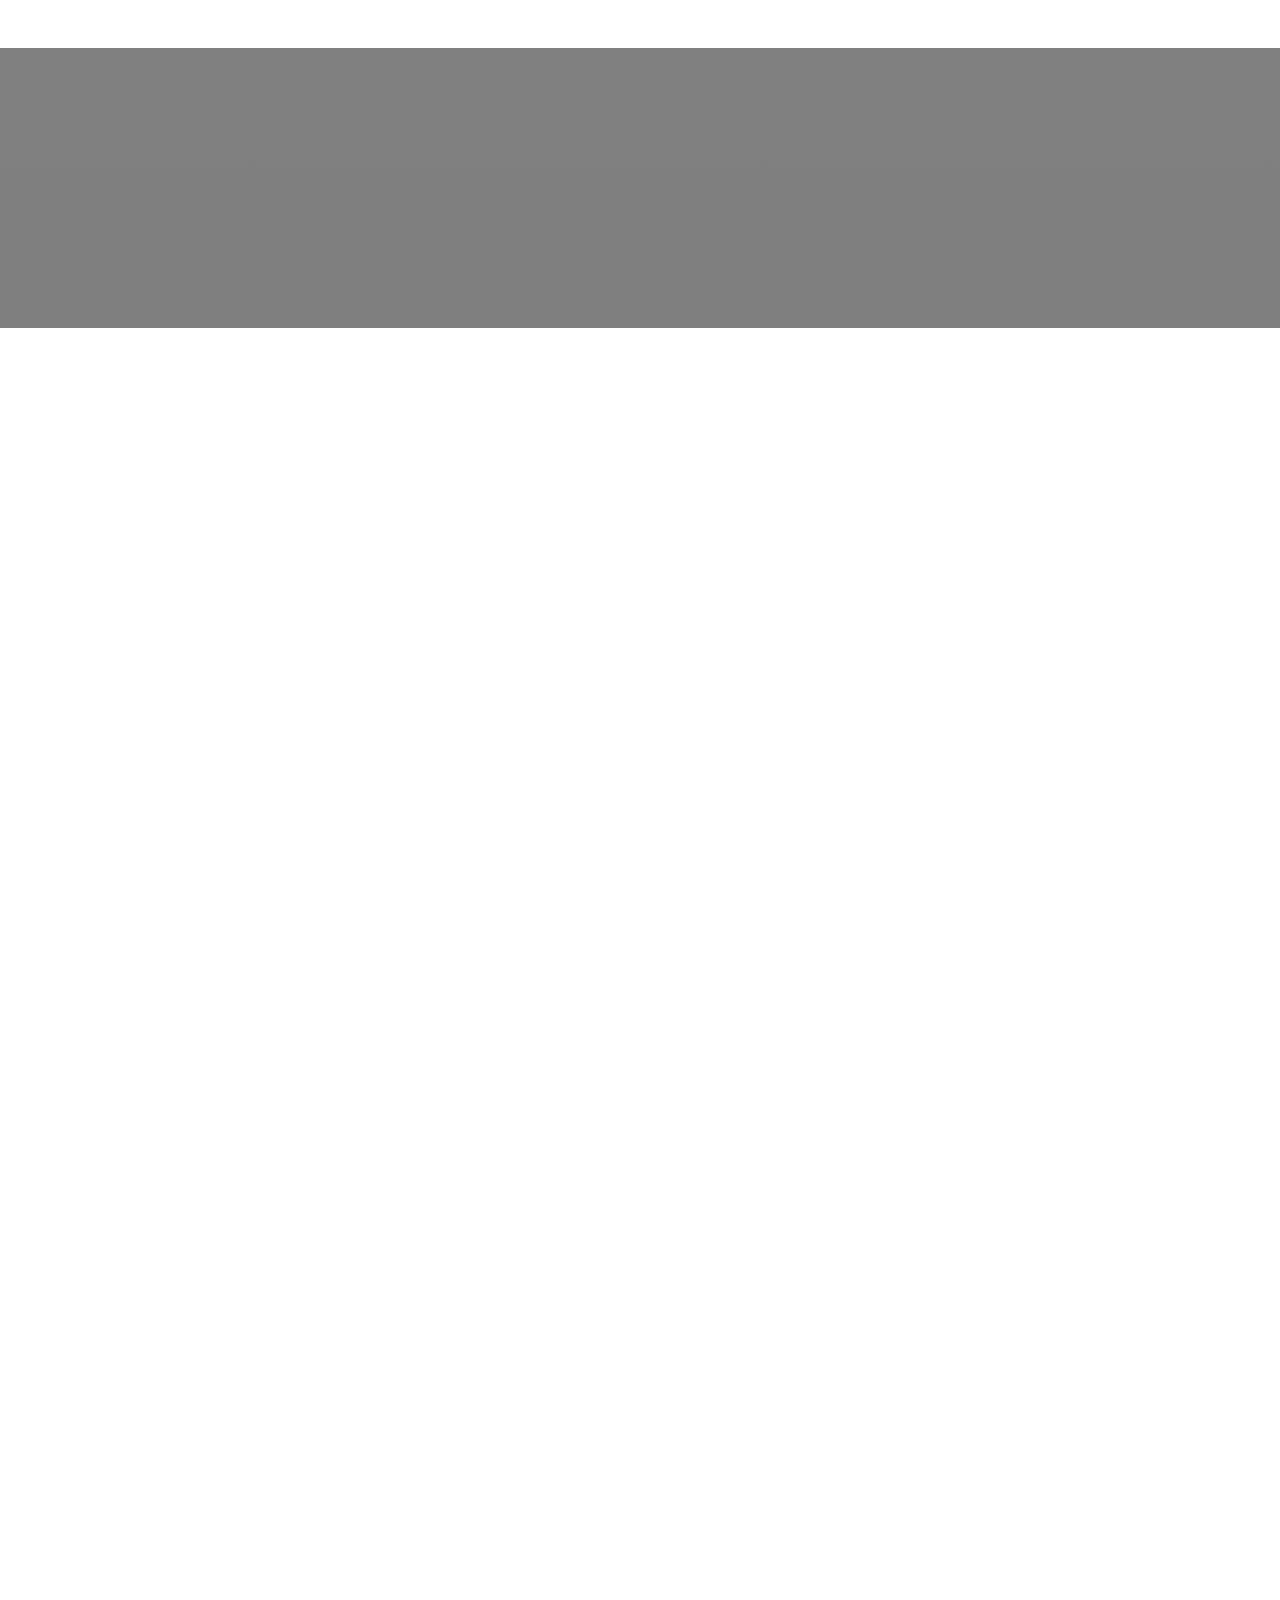
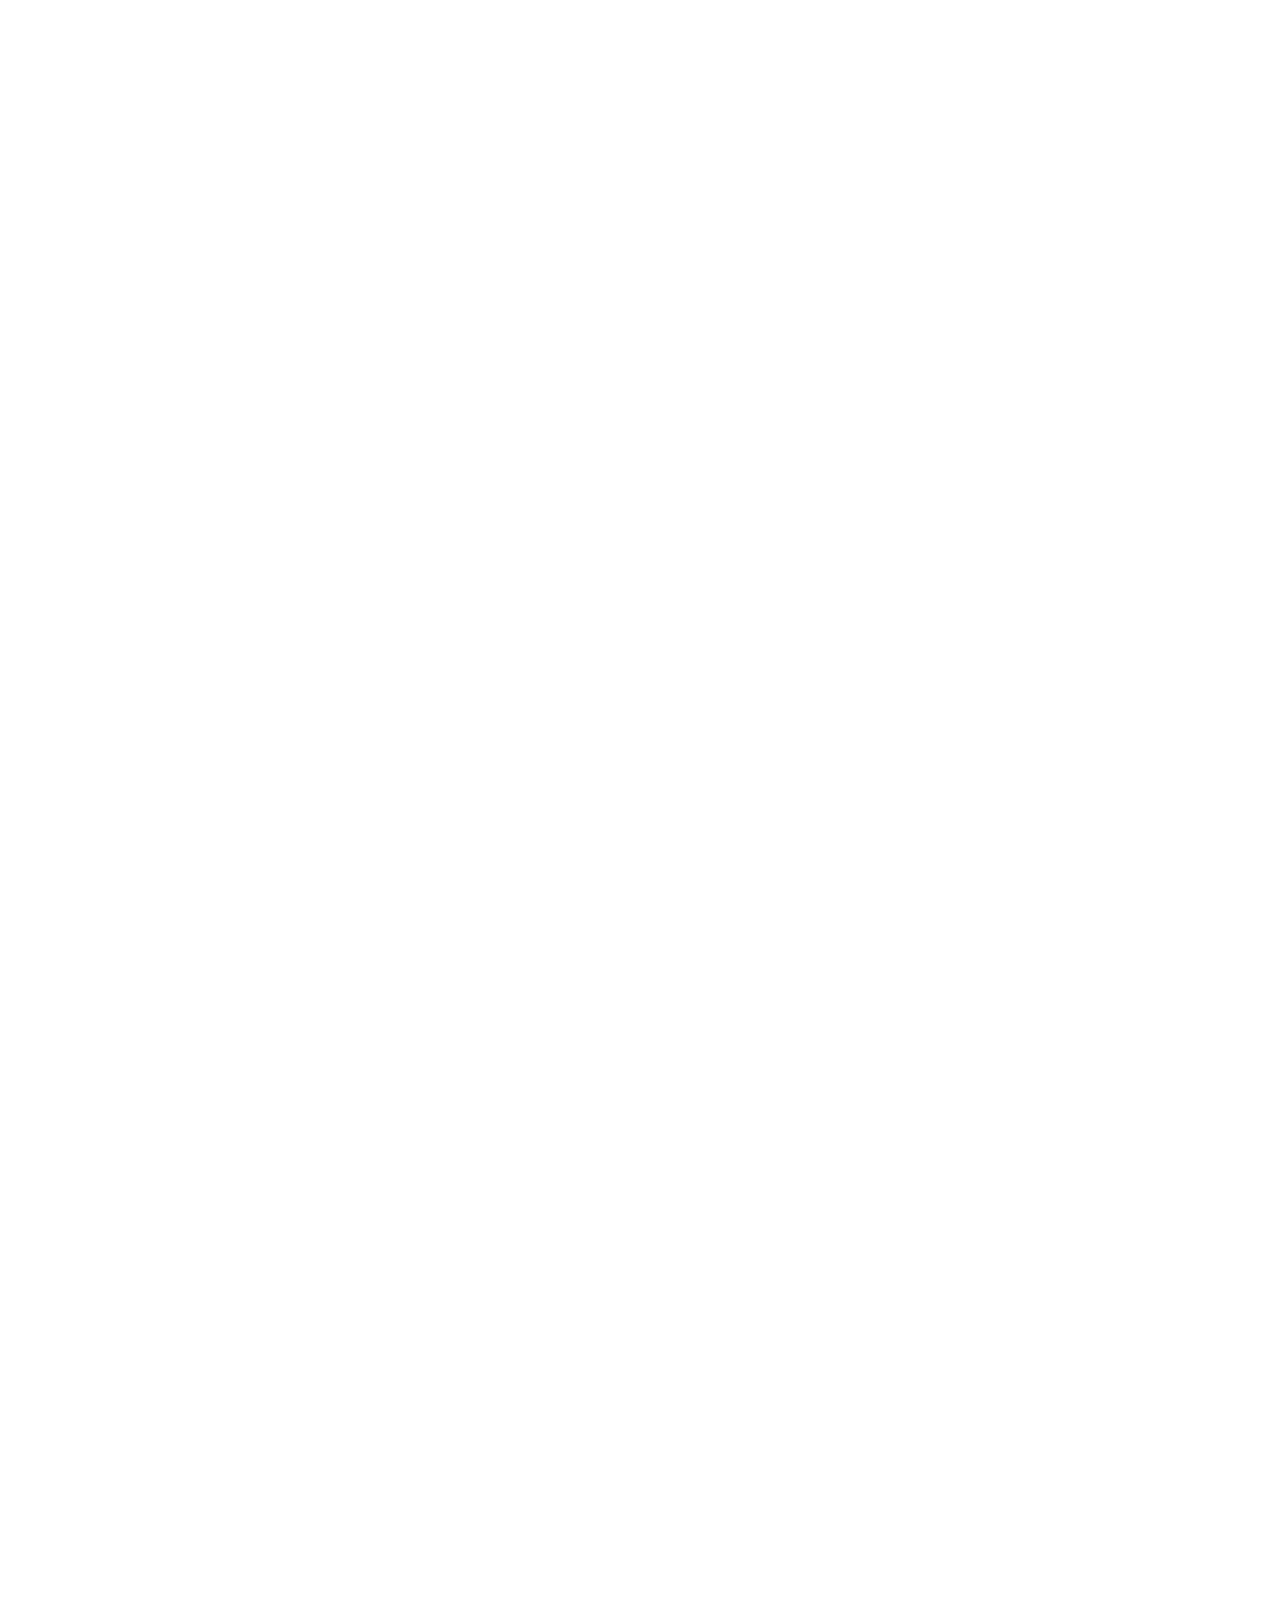
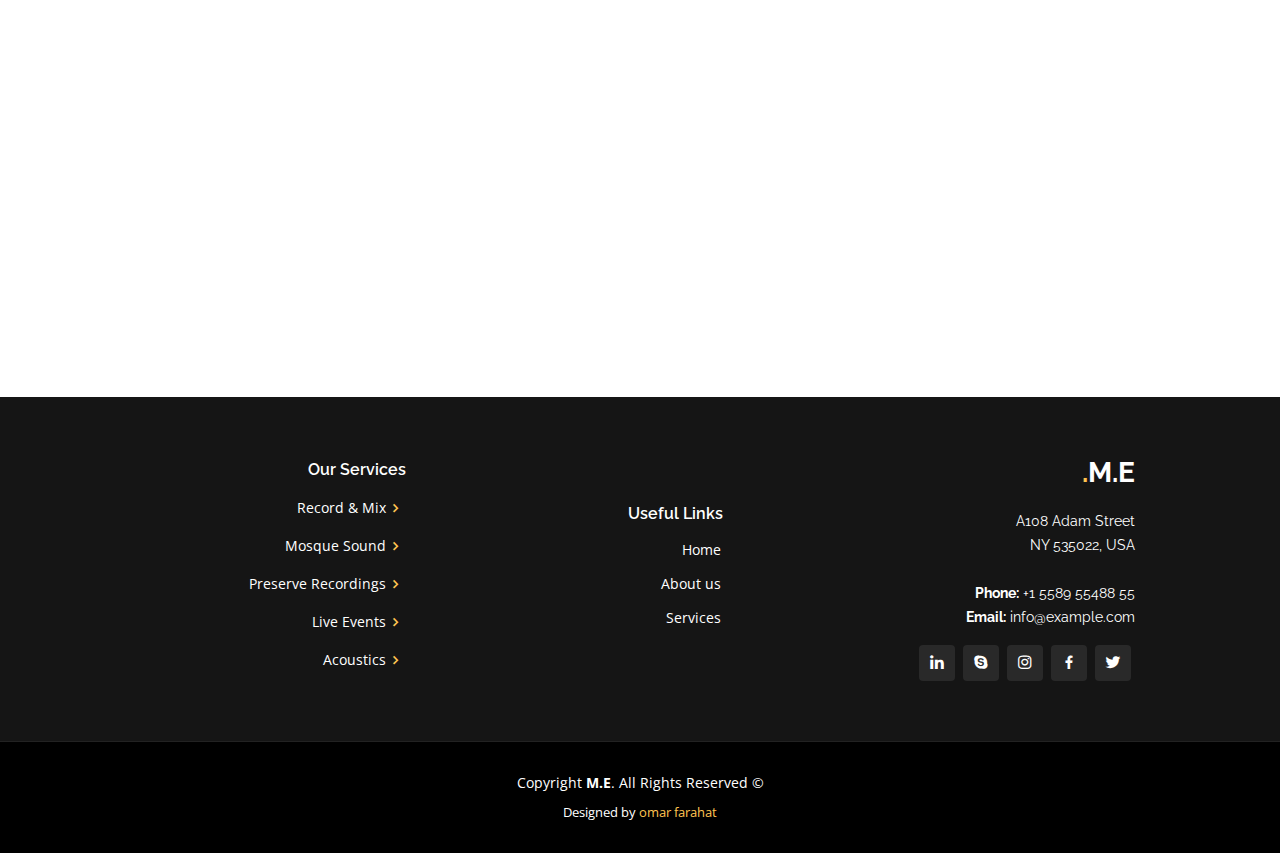
==== commit 4935b2c0: "Update index ar.html" ====
--- a/index ar.html
+++ b/index ar.html
@@ -1,5 +1,5 @@
 <!DOCTYPE html>
-<html lang="en">
+<html lang="ar">
 
 <head>
   <meta charset="utf-8">
@@ -167,7 +167,7 @@
       <div class="container" data-aos="fade-up">
 
         <div class="section-title">
-          <h2>خدماتن/h2>
+          <h2>خدماتنا </h2>
           <p>اليك بعض من هذه الخدمات</p>
         </div>
 
@@ -640,4 +640,4 @@
 
 </body>
 
-</html>+</html>
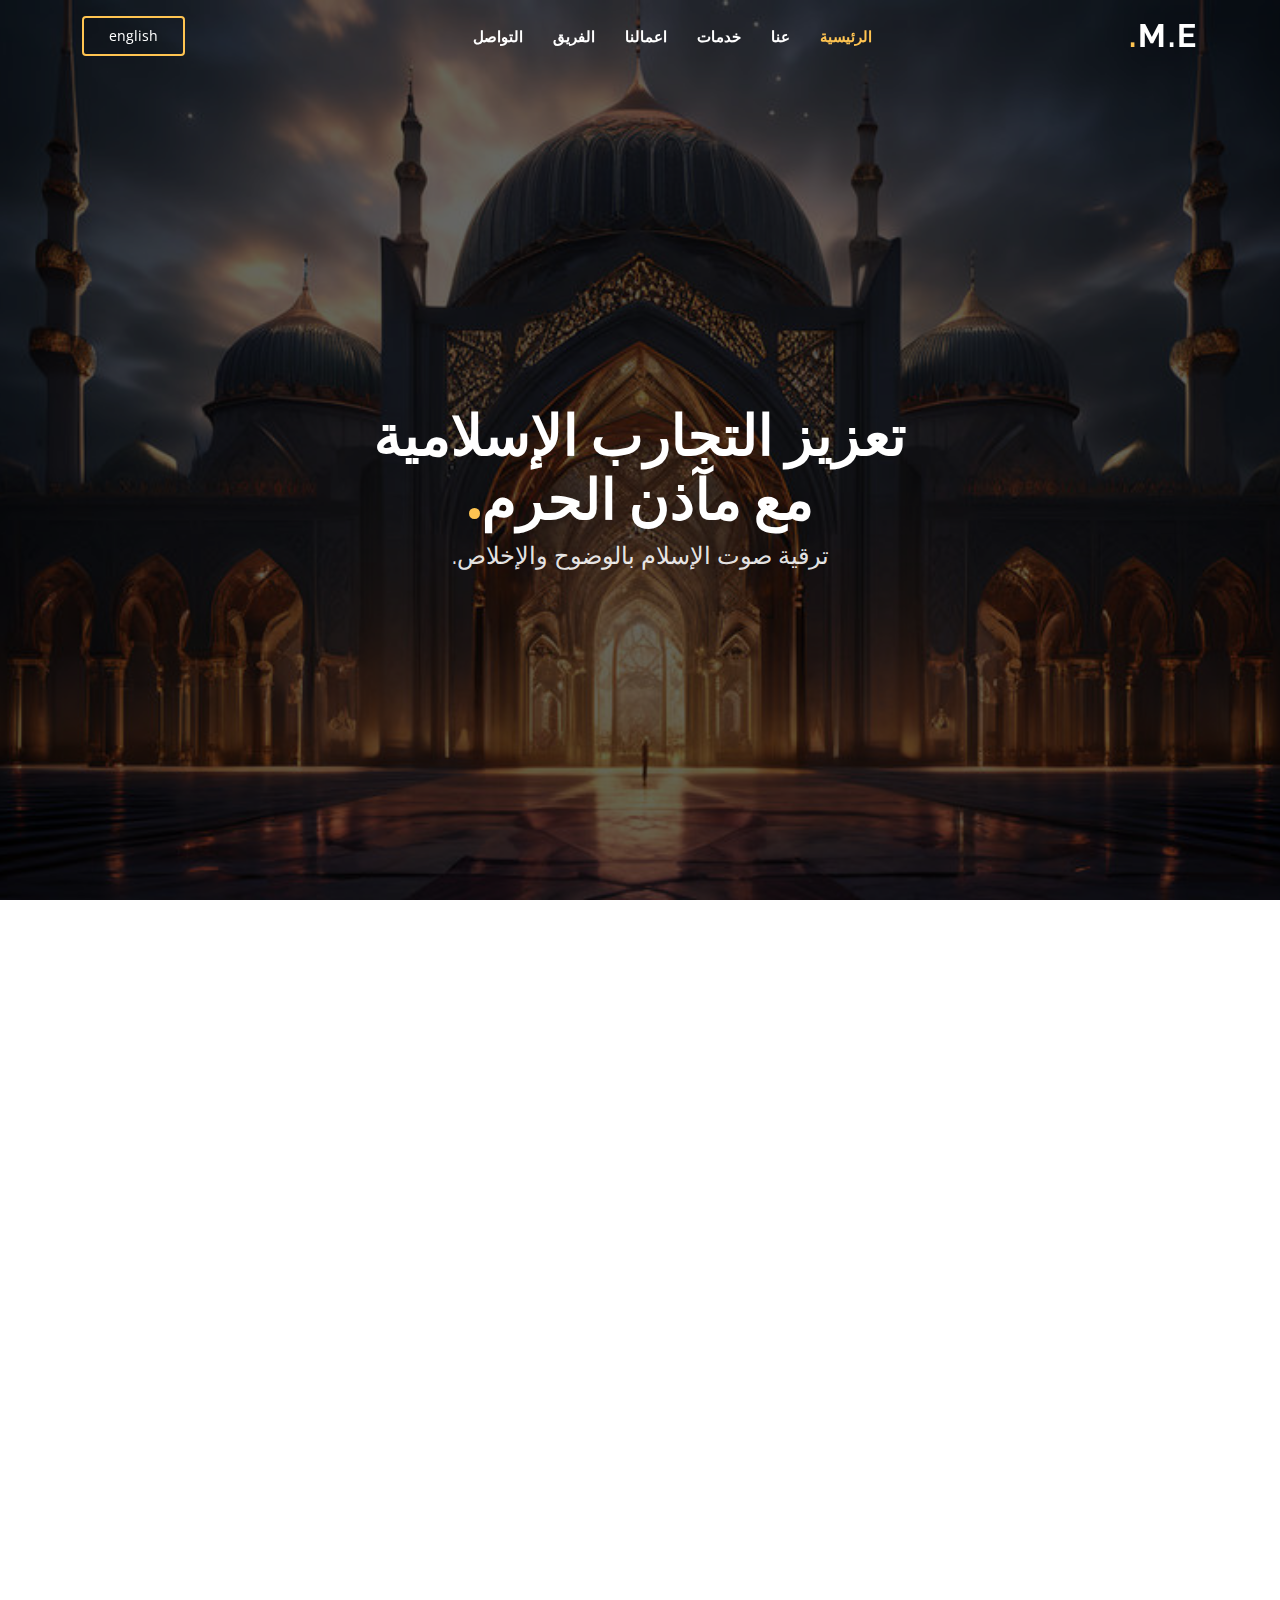
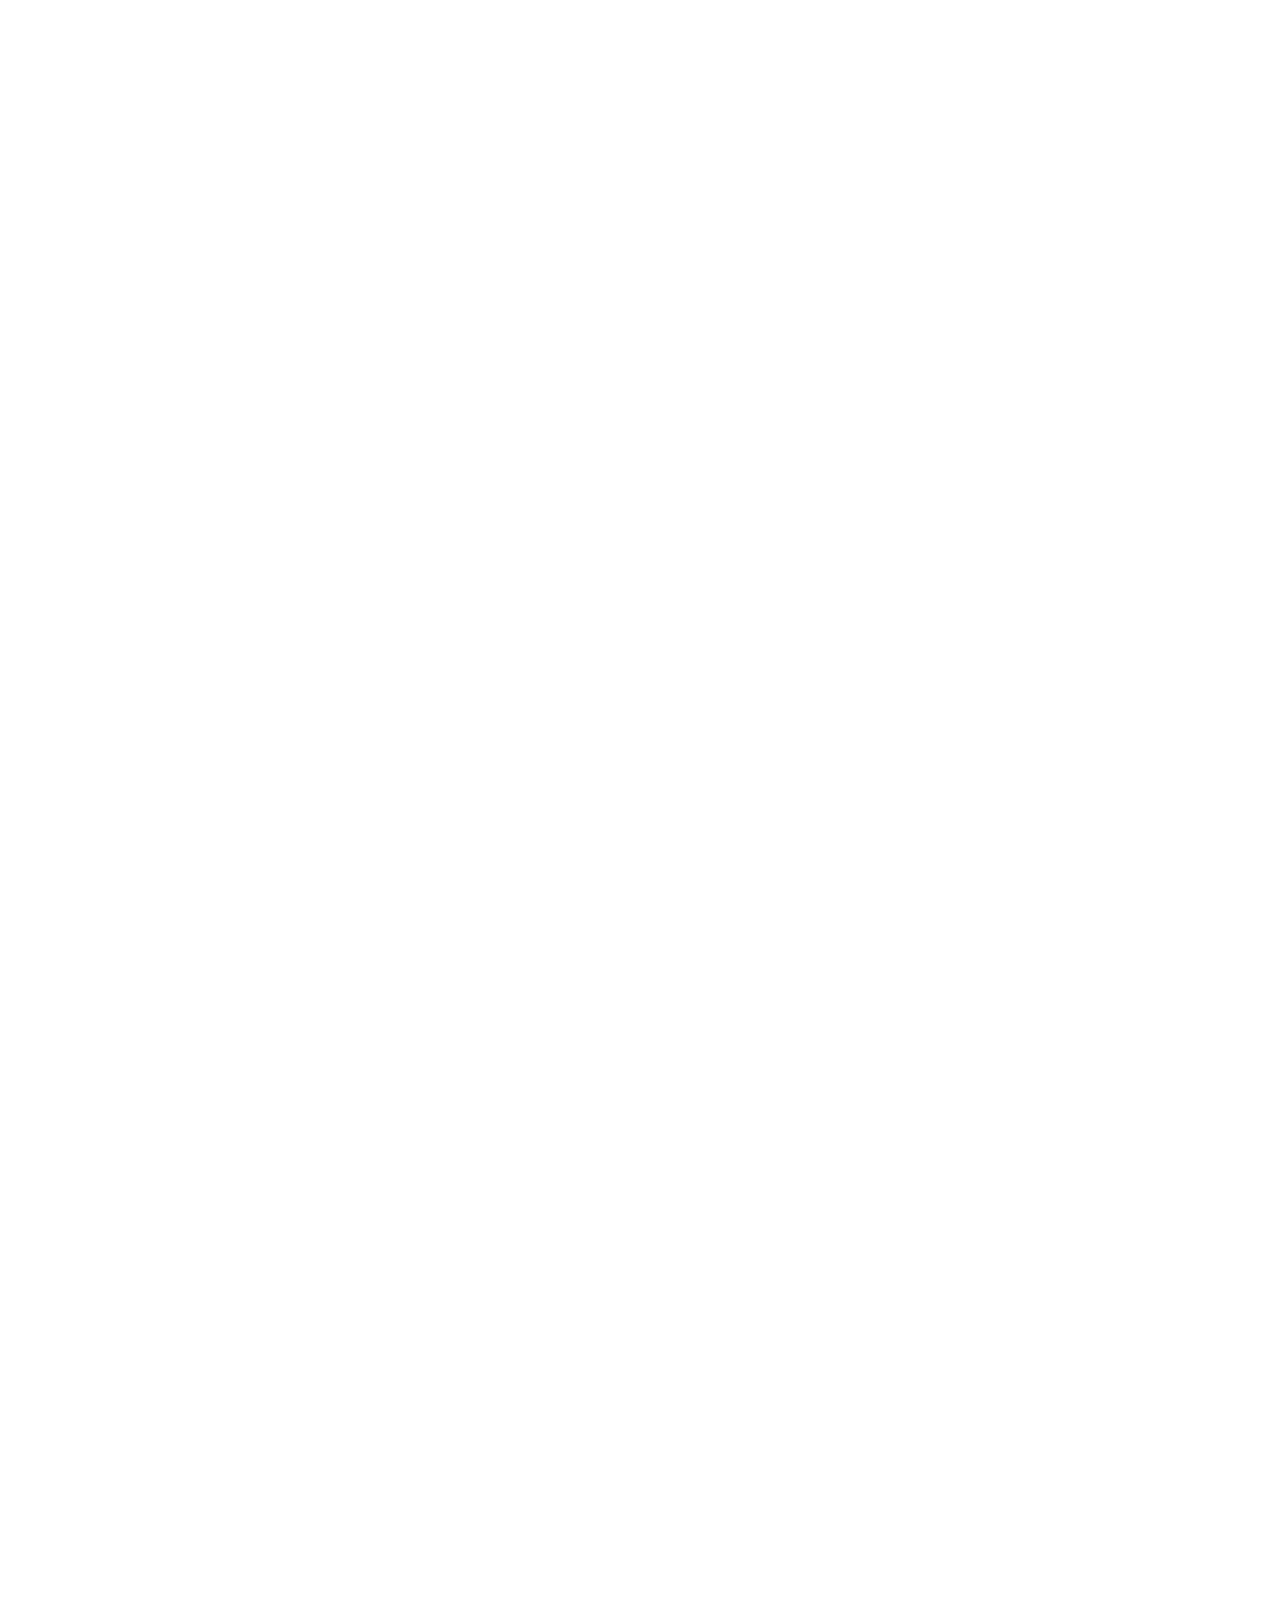
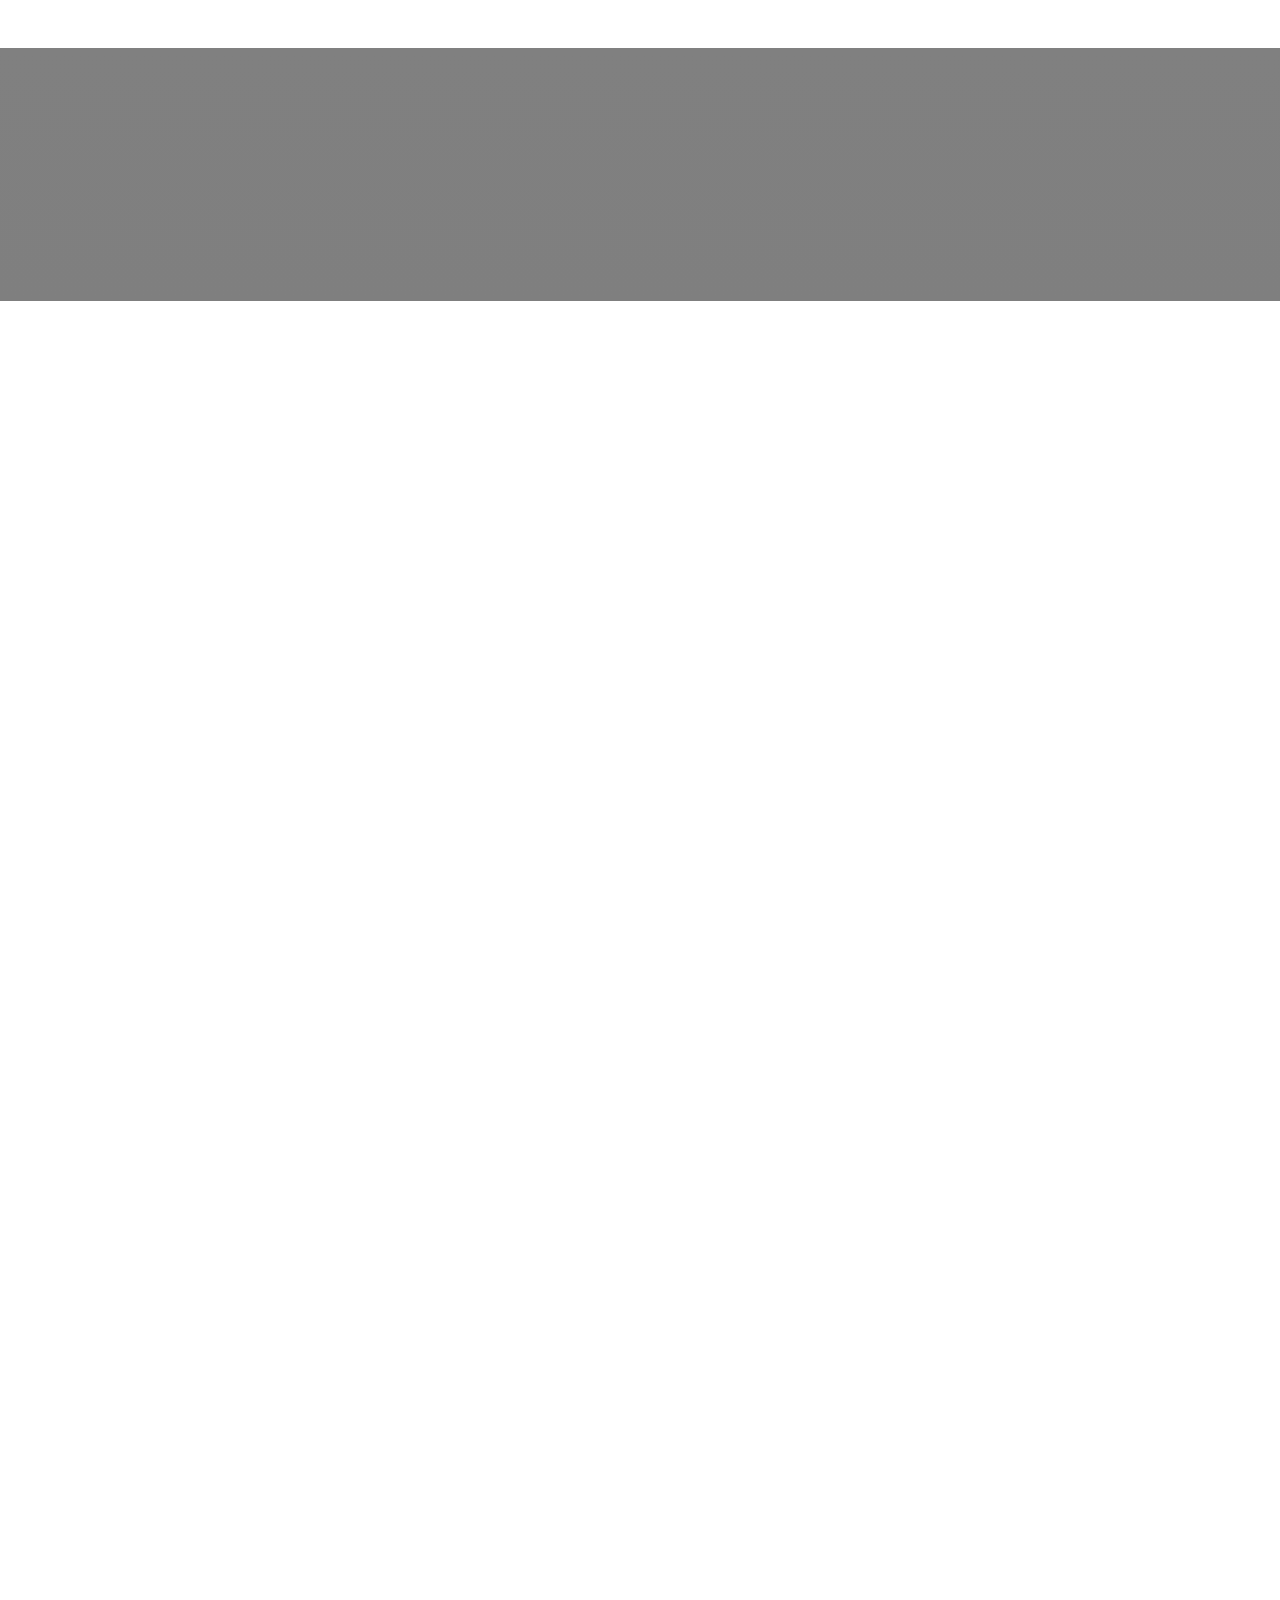
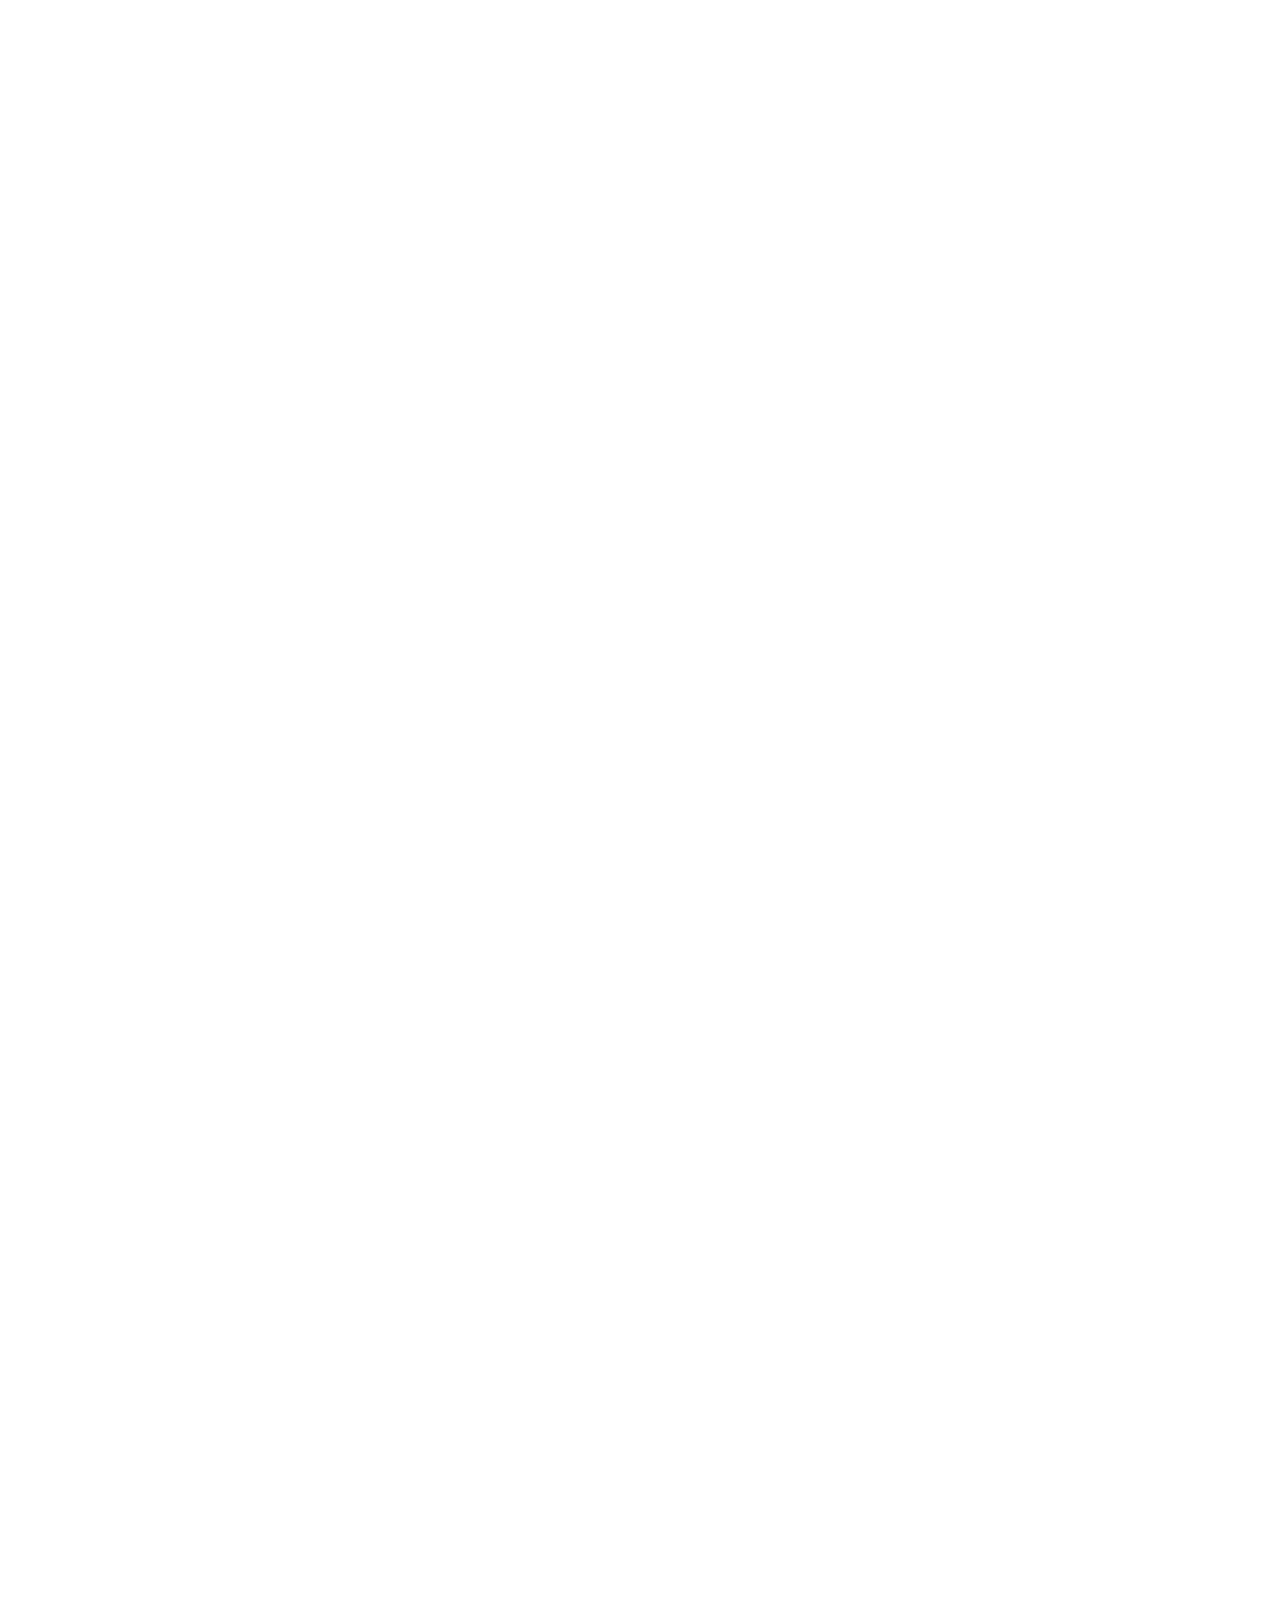
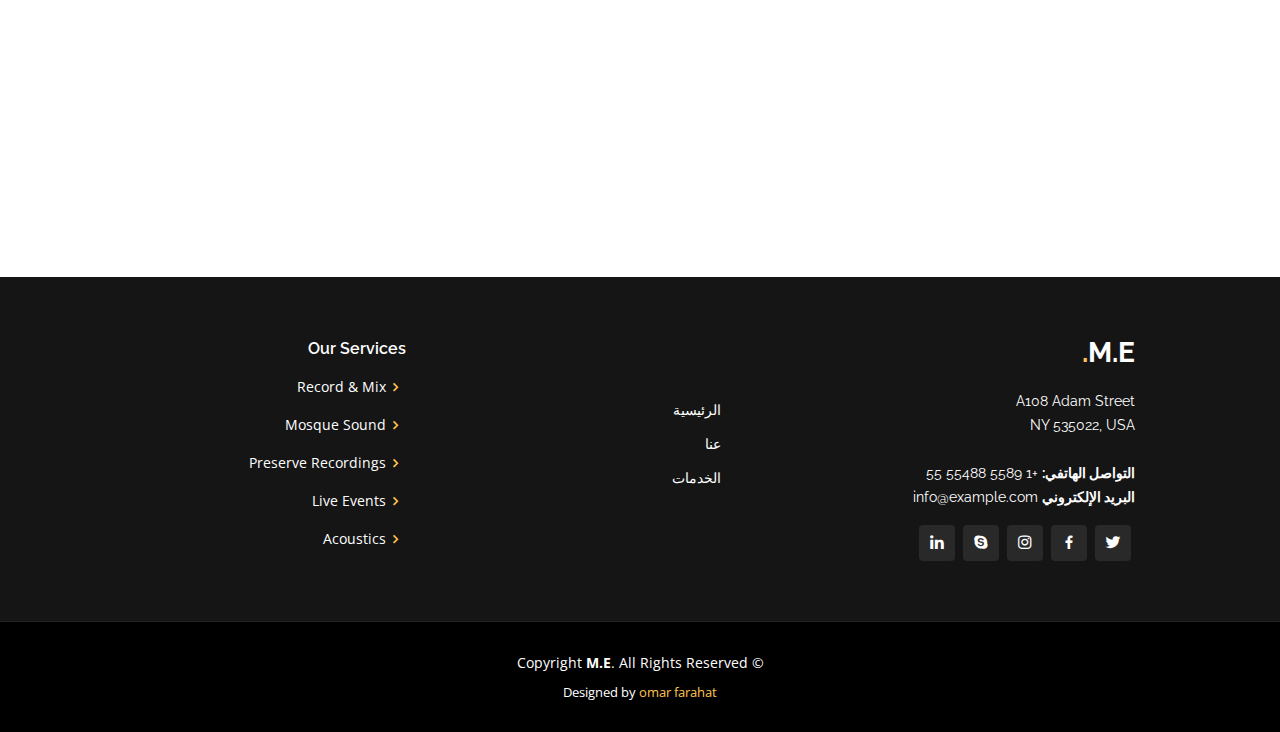
==== commit 4f63334c: "Update index ar.html" ====
--- a/index ar.html
+++ b/index ar.html
@@ -234,9 +234,9 @@
       <div class="container" data-aos="zoom-in">
 
         <div class="text-center">
-          <h3>Call To Action</h3>
-          <p> Duis aute irure dolor in reprehenderit in voluptate velit esse cillum dolore eu fugiat nulla pariatur. Excepteur sint occaecat cupidatat non proident, sunt in culpa qui officia deserunt mollit anim id est laborum.</p>
-          <a class="cta-btn" href="#">Call To Action</a>
+          <h3>لا تتردد!</h3>
+          <h4 style="color: #fff;"> تواصل معنا اليوم لاستشارة مجانية حول مشروعك القادم.</h4>
+          <a class="cta-btn" href="#contact">تواصل معنا</a>
         </div>
 
       </div>
@@ -247,8 +247,9 @@
       <div class="container" data-aos="fade-up">
 
         <div class="section-title">
-          <h2>Portfolio</h2>
-          <p>Check our Portfolio</p>
+          <h2>المعرض</h2>
+          <p>تفقّد معرض أعمالنا
+</p>
         </div>
 
         <div class="row" data-aos="fade-up" data-aos-delay="100">
@@ -403,16 +404,16 @@
           <div class="image col-xl-5 d-flex align-items-stretch justify-content-center justify-content-lg-start" data-aos="fade-right" data-aos-delay="100"></div>
           <div class="col-xl-7 ps-4 ps-lg-5 pe-4 pe-lg-1 d-flex align-items-stretch" data-aos="fade-left" data-aos-delay="100">
             <div class="content d-flex flex-column justify-content-center">
-              <h3>Voluptatem dignissimos provident quasi</h3>
-              <p>
-                Lorem ipsum dolor sit amet, consectetur adipiscing elit, sed do eiusmod tempor incididunt ut labore et dolore magna aliqua. Duis aute irure dolor in reprehenderit
-              </p>
+              <h3>إنجازاتنا:</h3>
+              <h4>
+                 رحلةٌ من التميز والنجاح
+              </h4>
               <div class="row">
                 <div class="col-md-6 d-md-flex align-items-md-stretch">
                   <div class="count-box">
                     <i class="bi bi-emoji-smile"></i>
                     <span data-purecounter-start="0" data-purecounter-end="65" data-purecounter-duration="2" class="purecounter"></span>
-                    <p><strong>Happy Clients</strong> consequuntur voluptas nostrum aliquid ipsam architecto ut.</p>
+                    <p><strong>عميلًا سعيدًا</strong>   هم ثروتنا الحقيقية، وهدفنا الدائم في رحلة التميز والإنجاز.</p>
                   </div>
                 </div>
 
@@ -420,7 +421,7 @@
                   <div class="count-box">
                     <i class="bi bi-journal-richtext"></i>
                     <span data-purecounter-start="0" data-purecounter-end="85" data-purecounter-duration="2" class="purecounter"></span>
-                    <p><strong>Projects</strong> adipisci atque cum quia aspernatur totam laudantium et quia dere tan</p>
+                    <p><strong> مشروعًا ناجحًا </strong>  يقف شاهداً على التزامنا بتحقيق أهداف عملائنا، ونَهْجِنا المُبتكر في تنفيذ الحلول المُتكاملة.</p>
                   </div>
                 </div>
 
@@ -428,7 +429,7 @@
                   <div class="count-box">
                     <i class="bi bi-clock"></i>
                     <span data-purecounter-start="0" data-purecounter-end="35" data-purecounter-duration="4" class="purecounter"></span>
-                    <p><strong>Years of experience</strong> aut commodi quaerat modi aliquam nam ducimus aut voluptate non vel</p>
+                    <p><strong>عامًا من الخبرة</strong>  راسخة في مجالاتنا، نسطر خلالها قصة حافلة بالإنجازات التي تُثري مسيرة عملائنا وتُلهم شركاءنا.</p>
                   </div>
                 </div>
 
@@ -436,7 +437,7 @@
                   <div class="count-box">
                     <i class="bi bi-award"></i>
                     <span data-purecounter-start="0" data-purecounter-end="20" data-purecounter-duration="4" class="purecounter"></span>
-                    <p><strong>Awards</strong> rerum asperiores dolor alias quo reprehenderit eum et nemo pad der</p>
+                    <p><strong> جائزة</strong> تُزين جدراننا، تُمثّل اعترافًا عالميًا بتميزنا وريادتنا في مختلف المجالات.</p>
                   </div>
                 </div>
               </div>
@@ -453,8 +454,8 @@
       <div class="container" data-aos="fade-up">
 
         <div class="section-title">
-          <h2>Team</h2>
-          <p>Check our Team</p>
+          <h2>فريقنا</h2>
+          <h4>قوّةٌ دافعةٌ نحو التميز والنجاح</h4>
         </div>
 
         <div class="row">
@@ -471,7 +472,7 @@
                 </div>
               </div>
               <div class="member-info">
-                <h4>galal eldean farahat</h4>
+                <h4>جلال الدين فرحات</h4>
                 <span>Chief Executive Officer</span>
               </div>
             </div>
@@ -489,7 +490,7 @@
                 </div>
               </div>
               <div class="member-info">
-                <h4>omar farahat</h4>
+                <h4>عمر فرحات</h4>
                 <span>chief technology officer</span>
               </div>
             </div>
@@ -507,7 +508,7 @@
                 </div>
               </div>
               <div class="member-info">
-                <h4>mohanned farahat</h4>
+                <h4>مهند فرحات</h4>
                 <span>Chief Operating Officer</span>
               </div>
             </div>
@@ -522,8 +523,8 @@
       <div class="container" data-aos="fade-up">
 
         <div class="section-title">
-          <h2>Contact</h2>
-          <p>Contact Us</p>
+          <h2>التواصل </h2>
+          <p>تواصل معنا</p>
         </div>
 
         <div>
@@ -535,19 +536,19 @@
             <div class="info">
               <div class="address">
                 <i class="bi bi-geo-alt"></i>
-                <h4>Location:</h4>
+                <h4>موقعنا</h4>
                 <p>A108 Adam Street, New York, NY 535022</p>
               </div>
 
               <div class="email">
                 <i class="bi bi-envelope"></i>
-                <h4>Email:</h4>
+                <h4>البريد الإلكتروني</h4>
                 <p>info@example.com</p>
               </div>
 
               <div class="phone">
                 <i class="bi bi-phone"></i>
-                <h4>Call:</h4>
+                <h4>التواصل الهاتفي</h4>
                 <p>+1 5589 55488 55s</p>
               </div>
 
@@ -575,8 +576,8 @@
               <p>
                 A108 Adam Street <br>
                 NY 535022, USA<br><br>
-                <strong>Phone:</strong> +1 5589 55488 55<br>
-                <strong>Email:</strong> info@example.com<br>
+                <strong>التواصل الهاتفي:</strong> +1 5589 55488 55<br>
+                <strong>البريد الإلكتروني</strong> info@example.com<br>
               </p>
               <div class="social-links mt-3">
                 <a href="#" class="twitter"><i class="bx bxl-twitter"></i></a>
@@ -589,11 +590,11 @@
           </div>
 
           <div class="col-lg-2 col-md-6 footer-links">
-            <h4>Useful Links</h4>
+            <!-- <h4>Useful Links</h4> -->
             <ul>
-              <li><i class="nav-link scrollto"></i> <a href="#">Home</a></li>
-              <li><i class="nav-link scrollto"></i> <a href="#about">About us</a></li>
-              <li><i class="nav-link scrollto"></i> <a href="#servces">Services</a></li>
+              <li><i class="nav-link scrollto"></i> <a href="#">الرئيسية</a></li>
+              <li><i class="nav-link scrollto"></i> <a href="#about">عنا</a></li>
+              <li><i class="nav-link scrollto"></i> <a href="#servces">الخدمات</a></li>
             </ul>
           </div>
 
